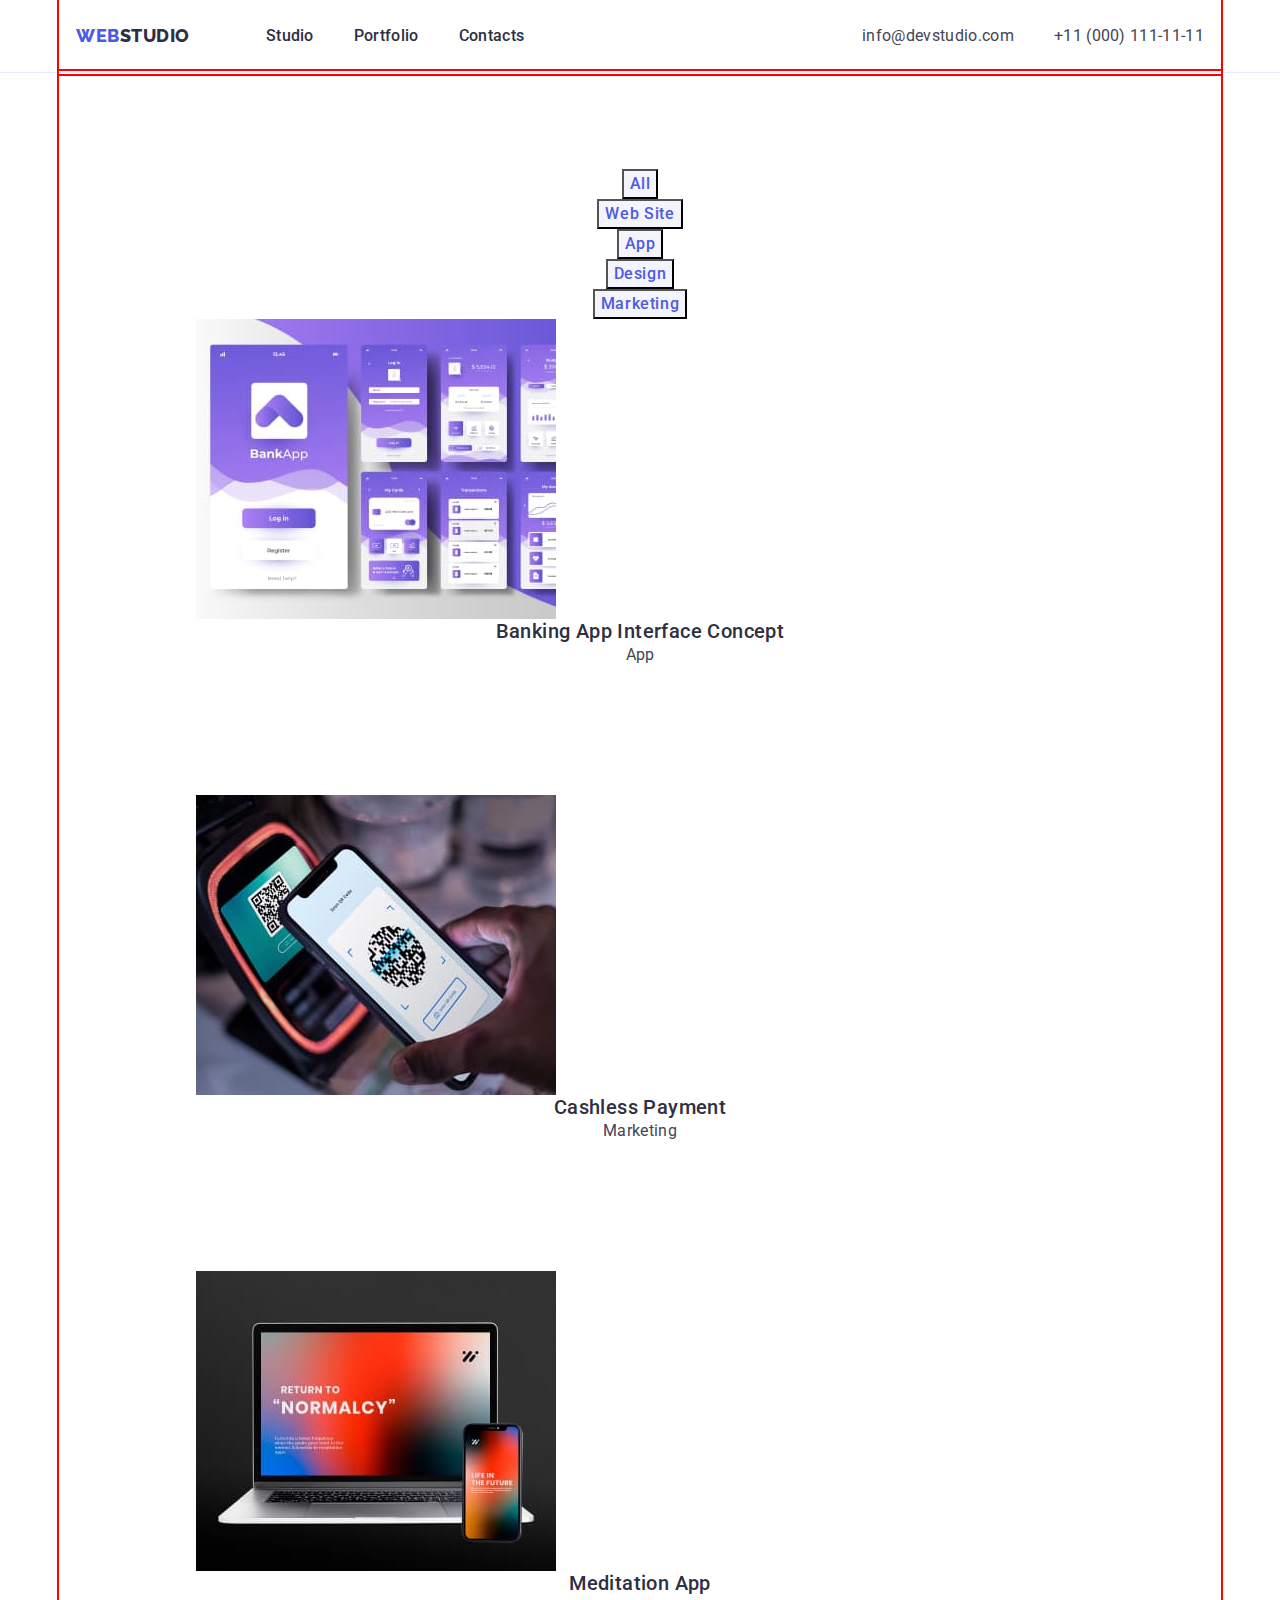
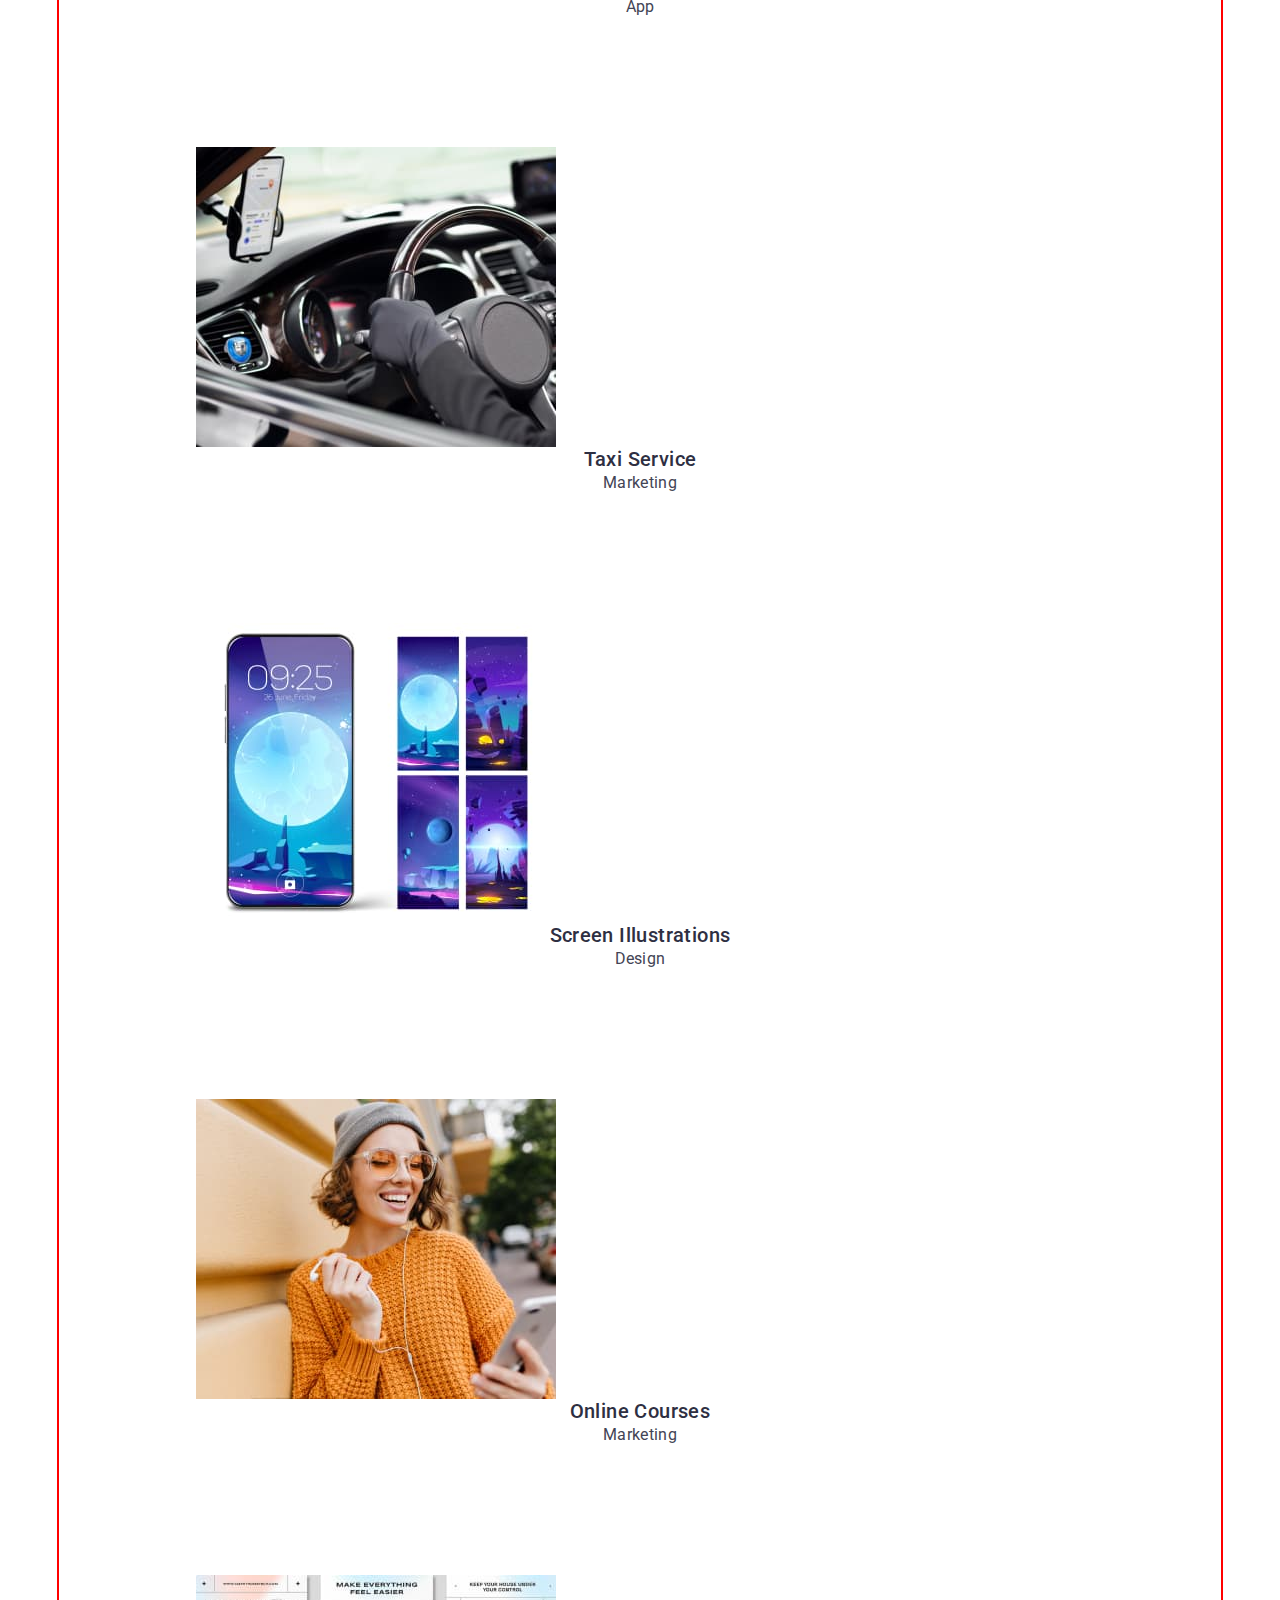
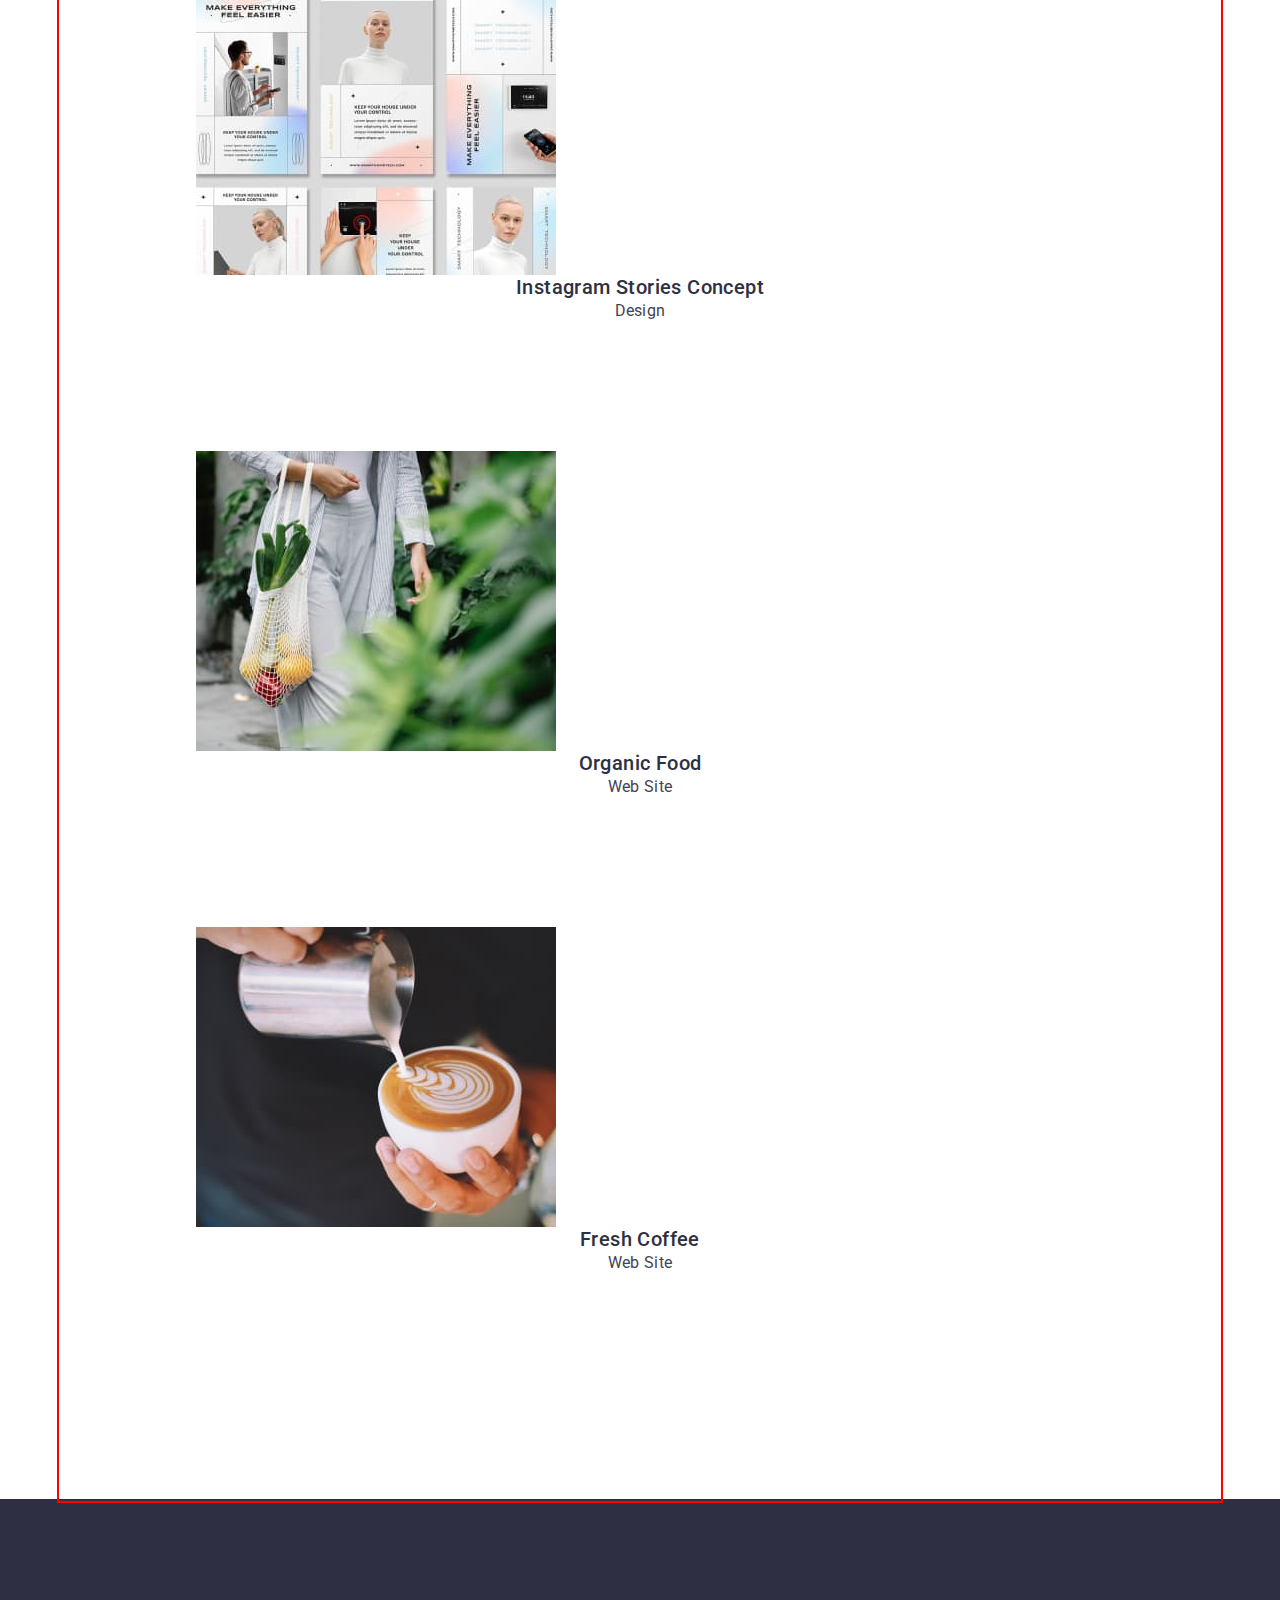
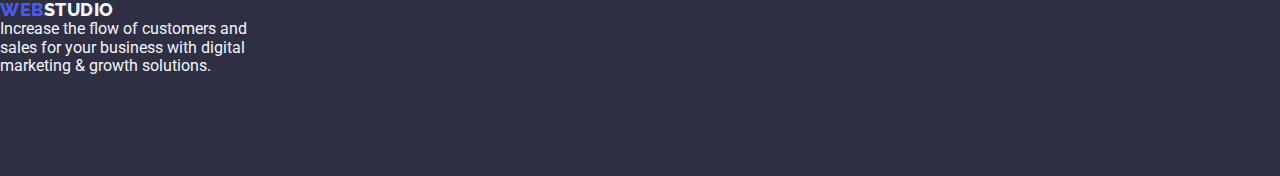
==== portfolio.html @ 7511cd02 "123123" ====
<!DOCTYPE html>
<html lang="en">
  <head>
    <meta charset="UTF-8" />
    <meta http-equiv="X-UA-Compatible" content="IE=edge" />
    <meta name="viewport" content="width=device-width, initial-scale=1.0" />
    <title>portfolio</title>
    <link rel="preconnect" href="https://fonts.googleapis.com" />
    <link rel="preconnect" href="https://fonts.gstatic.com" crossorigin />
    <link
      href="https://fonts.googleapis.com/css2?family=Raleway:wght@800&family=Roboto:wght@400;500;700;900&display=swap"
      rel="stylesheet"
    />
    <link
      rel="stylesheet"
      href="https://cdn.jsdelivr.net/npm/modern-normalize@1.1.0/modern-normalize.min.css"
    />
    <link rel="stylesheet" href="./css/styles.css" />
  </head>
  <body>
    <header class="header-border">
      <div class="container header-container">
        <nav class="nav-menu">
          <a class="link logo" href="./index.html"
            >Web<span class="color">Studio</span></a
          >
          <ul class="list nav-list">
            <li class="nav-header li-color">
              <a class="active link header-nav-link" href="./index.html"
                >Studio</a
              >
            </li>
            <li class="nav-header li-color">
              <a class="active link" href="./portfolio.html">Portfolio</a>
            </li>
            <li class="nav-header li-color">
              <a class="active link" href="">Contacts</a>
            </li>
          </ul>
        </nav>
        <address class="adress-nav">
          <ul class="list adress-list-menu">
            <li class="header-contact">
              <a
                class="text-contact active link nav-link"
                href="mailto:info@devstudio.com"
                >info@devstudio.com</a
              >
            </li>
            <li>
              <a
                class="text-contact active link nav-link"
                href="tel:+110001111111"
                >+11 (000) 111-11-11</a
              >
            </li>
          </ul>
        </address>
      </div>
    </header>

    <main>
      <div class="container">
        <section class="section-main">
          <h1 hidden>Filter">Filter</h1>
          <ul class="list">
            <li><button class="btn" type="button">All</button></li>
            <li><button class="btn" type="button">Web Site</button></li>
            <li><button class="btn" type="button">App</button></li>
            <li><button class="btn" type="button">Design</button></li>
            <li><button class="btn" type="button">Marketing</button></li>
          </ul>
          <ul class="list">
            <li>
              <a class="link" href=""
                ><img src="./images/bankup.jpg" alt="bankapp" width="360" />
                <h2 class="headers">Banking App Interface Concept</h2>
                <p class="par">App</p></a
              >
            </li>
            <li>
              <a class="link" href=""
                ><img src="./images/payment.jpg" alt="Payment" width="360" />
                <h2 class="headers">Cashless Payment</h2>
                <p class="par">Marketing</p></a
              >
            </li>
            <li>
              <a class="link" href=""
                ><img
                  src="./images/meditatio.jpg"
                  alt="Meditation App"
                  width="360"
                />
                <h2 class="headers">Meditation App</h2>
                <p class="par">App</p></a
              >
            </li>
            <li>
              <a class="link" href=""
                ><img src="./images/taxi.jpg" alt="taxi" width="360" />
                <h2 class="headers">Taxi Service</h2>
                <p class="par">Marketing</p></a
              >
            </li>
            <li>
              <a class="link" href=""
                ><img src="./images/mobile.jpg" alt="mobile" width="360" />
                <h2 class="headers">Screen Illustrations</h2>
                <p class="par">Design</p></a
              >
            </li>
            <li>
              <a class="link" href=""
                ><img
                  src="./images/online.jpg"
                  alt="Online Courses"
                  width="360"
                />
                <h2 class="headers">Online Courses</h2>
                <p class="par">Marketing</p></a
              >
            </li>
            <li>
              <a class="link" href=""
                ><img
                  src="./images/instagram.jpg"
                  alt="Instagram Stories "
                  width="360"
                />
                <h2 class="headers">Instagram Stories Concept</h2>
                <p class="par">Design</p></a
              >
            </li>
            <li>
              <a class="link" href="">
                <img src="./images/food.jpg" alt="food" width="360" />
                <h2 class="headers">Organic Food</h2>
                <p class="par">Web Site</p></a
              >
            </li>
            <li>
              <a class="link" href=""
                ><img src="./images/coffe.jpg" alt="coffe" width="360" />
                <h2 class="headers">Fresh Coffee</h2>
                <p class="par">Web Site</p></a
              >
            </li>
          </ul>
        </section>
      </div>
    </main>
    <footer class="footer-background">
      <a class="link logo" href="./index.html"
        >Web<span class="color">Studio</span></a
      >
      <p class="par-footer-color">
        Increase the flow of customers and sales for your business with digital
        marketing & growth solutions.
      </p>
    </footer>
  </body>
</html>
---- css/styles.css ----
:root {
  --primary-color: #4d5ae5;
  --pressed-color: #404bbf;
  --dark-color: #2e2f42;
  --white-color: #ffffff;
  --body-text: #434455;
  --back-color-button: #e7e9fc;
  --back-graund-color: #e5e5e5;
  --back-color-section: #f4f4fd;
  --back-color-btn-order: #404bbf;
}
h1,
h2,
h3,
h4,
h5,
h6,
p {
  margin-top: 0;
  margin-bottom: 0;
}
ul,
ol {
  margin-top: 0;
  margin-bottom: 0;
  padding-left: 0;
}
img {
  display: block;
}
.container {
  width: 1158px;
  outline: 2px solid red;
  outline-offset: 2px;
  margin-left: auto;
  margin-right: auto;
  padding-left: 15px;
  padding-right: 15px;
  text-align: center;
}
body {
  font-family: "Roboto", sans-serif;
  color: var(--body-text);
  background-color: var(--white-color);
}
.header-border {
  border-bottom: 1px solid #e7e9fc;
}
.header-container {
  display: flex;
  align-items: center;
}
.nav-menu {
  display: flex;
  align-items: center;
  margin-right: auto;
}
.nav-menu-list {
  display: flex;
}
.header-nav-link {
  display: block;
  padding-top: 24px;
  padding-bottom: 24px;
}
.adress-list-menu {
  display: flex;
  gap: 40px;
}
.header-contact {
  gap: 40px;
}
.header-two {
  font-family: "Roboto";
  font-style: normal;
  font-weight: 700;
  font-size: 36px;
  line-height: 1.11;
  text-align: center;
  letter-spacing: 0.02em;
  text-transform: capitalize;
  color: var(--dark-color);
  margin-bottom: 72px;
}
.logo {
  margin-right: 76px;
  font-family: "Raleway", sans-serif;
  font-weight: 800;
  font-size: 18px;
  line-height: 1.17;
  letter-spacing: 0.03em;
  text-transform: uppercase;
  color: var(--primary-color);
}
.link {
  text-decoration: none;
}
.list {
  list-style: none;
}
.color {
  color: var(--dark-color);
}
.nav-list {
  display: flex;
  align-items: center;
  gap: 40px;
}
.nav-header {
  color: var(--body-text);
  font-weight: 500;
  font-size: 16px;
  line-height: 1.5;
  letter-spacing: 0.02em;
}
.li-color {
  color: var(--dark-color);
}

.blok {
  display: none;
}
address {
  font-style: normal;
}
.active:hover,
.active:focus {
  color: var(--pressed-color);
}
.list a {
  color: var(--dark-color);
}
a.nav-link {
  color: var(--body-text);
}
.text-contact {
  line-height: 1.5;
  letter-spacing: 0.02em;
}
.hero {
  background-color: var(--dark-color);
  padding-top: 188px;
  padding-bottom: 188px;
}
.hero-container1 {
  width: 1158px;
  height: 600px;
}
.titel-one {
  text-align: auto;
  margin-left: auto;
  margin-right: auto;
  max-width: 496px;
  font-size: 56px;
  line-height: 1.07;
  text-align: center;
  letter-spacing: 0.02em;
  color: #ffffff;
  margin-bottom: 64px;
}
.btn-order {
  margin-left: auto;
  margin-right: auto;
  display: block;
  min-width: 169px;
  height: 56px;
  border: none;
  border-radius: 4px;
  background-color: #4d5ae5;
  font-family: "Roboto", sans-serif;
  font-weight: 500;
  font-size: 16px;
  line-height: 1.5;
  letter-spacing: 0.04em;
  color: #ffffff;
  cursor: pointer;
}
.btn-order:hover,
.btn-order:focus {
  background-color: var(--back-color-btn-order);
}
.btn {
  font-family: "Roboto", sans-serif;
  font-weight: 500;
  font-size: 16px;
  line-height: 1.5;
  letter-spacing: 0.04em;
  color: var(--primary-color);
  background-color: var(--back-color-section);
  cursor: pointer;
}
.btn:hover,
.btn:focus {
  color: var(--white-color);
  background-color: var(--pressed-color);
}
.advatages {
  padding-top: 120px;
  padding-bottom: 120px;
}
.scetion-advatages-list {
  display: flex;
  gap: 24px;
  flex-basis: calc((100% - 3 * 24px) / 4);
  margin-left: auto;
  margin-right: auto;
}
.two {
  margin-bottom: 72px;
}
.headers {
  font-weight: 500;
  font-size: 20px;
  line-height: 1.2;
  letter-spacing: 0.02em;
  color: var(--dark-color);
}
.headers-titel {
  margin-bottom: 8px;
}
.advantages-list {
  flex-basis: calc((100% - 3 * 24px) / 4);
}
.par {
  text-align: center;
  margin-bottom: 8px;
  padding-bottom: 120px;
  line-height: 1.5;
  letter-spacing: 0.02em;
  color: var(--body-text);
}
.section-doing {
  padding-bottom: 120px;
}
.scetion-doing-list {
  display: flex;
  gap: 24px;
  margin-left: auto;
  margin-right: auto;
}
.img-list {
}
.section-team {
  background-color: var(--back-color-section);
  padding-top: 120px;
  padding-bottom: 120px;
}
.team-menu {
  display: flex;
  gap: 24px;
}
.team-name {
  margin-bottom: 8px;
}
.user {
  padding: 32px 16px 32px;
  border-radius: 0px 0px 4px 4px;
}
.menu {
  background-color: var(--white-color);
}
.footer-background {
  background-color: var(--dark-color);
  padding-top: 100px;
  padding-bottom: 100px;
}
.header-link {
  display: inline-block;
  margin-bottom: 16px;
}
.footer-background .color {
  color: var(--back-color-section);
}
.par-footer-color {
  color: var(--back-color-section);
  max-width: 264px;
}
.menu {
  background-color: var(--white-color);
}
.color-sec {
  background-color: var(--white-color);
}
.section-main {
  padding: 96px 120px;
}
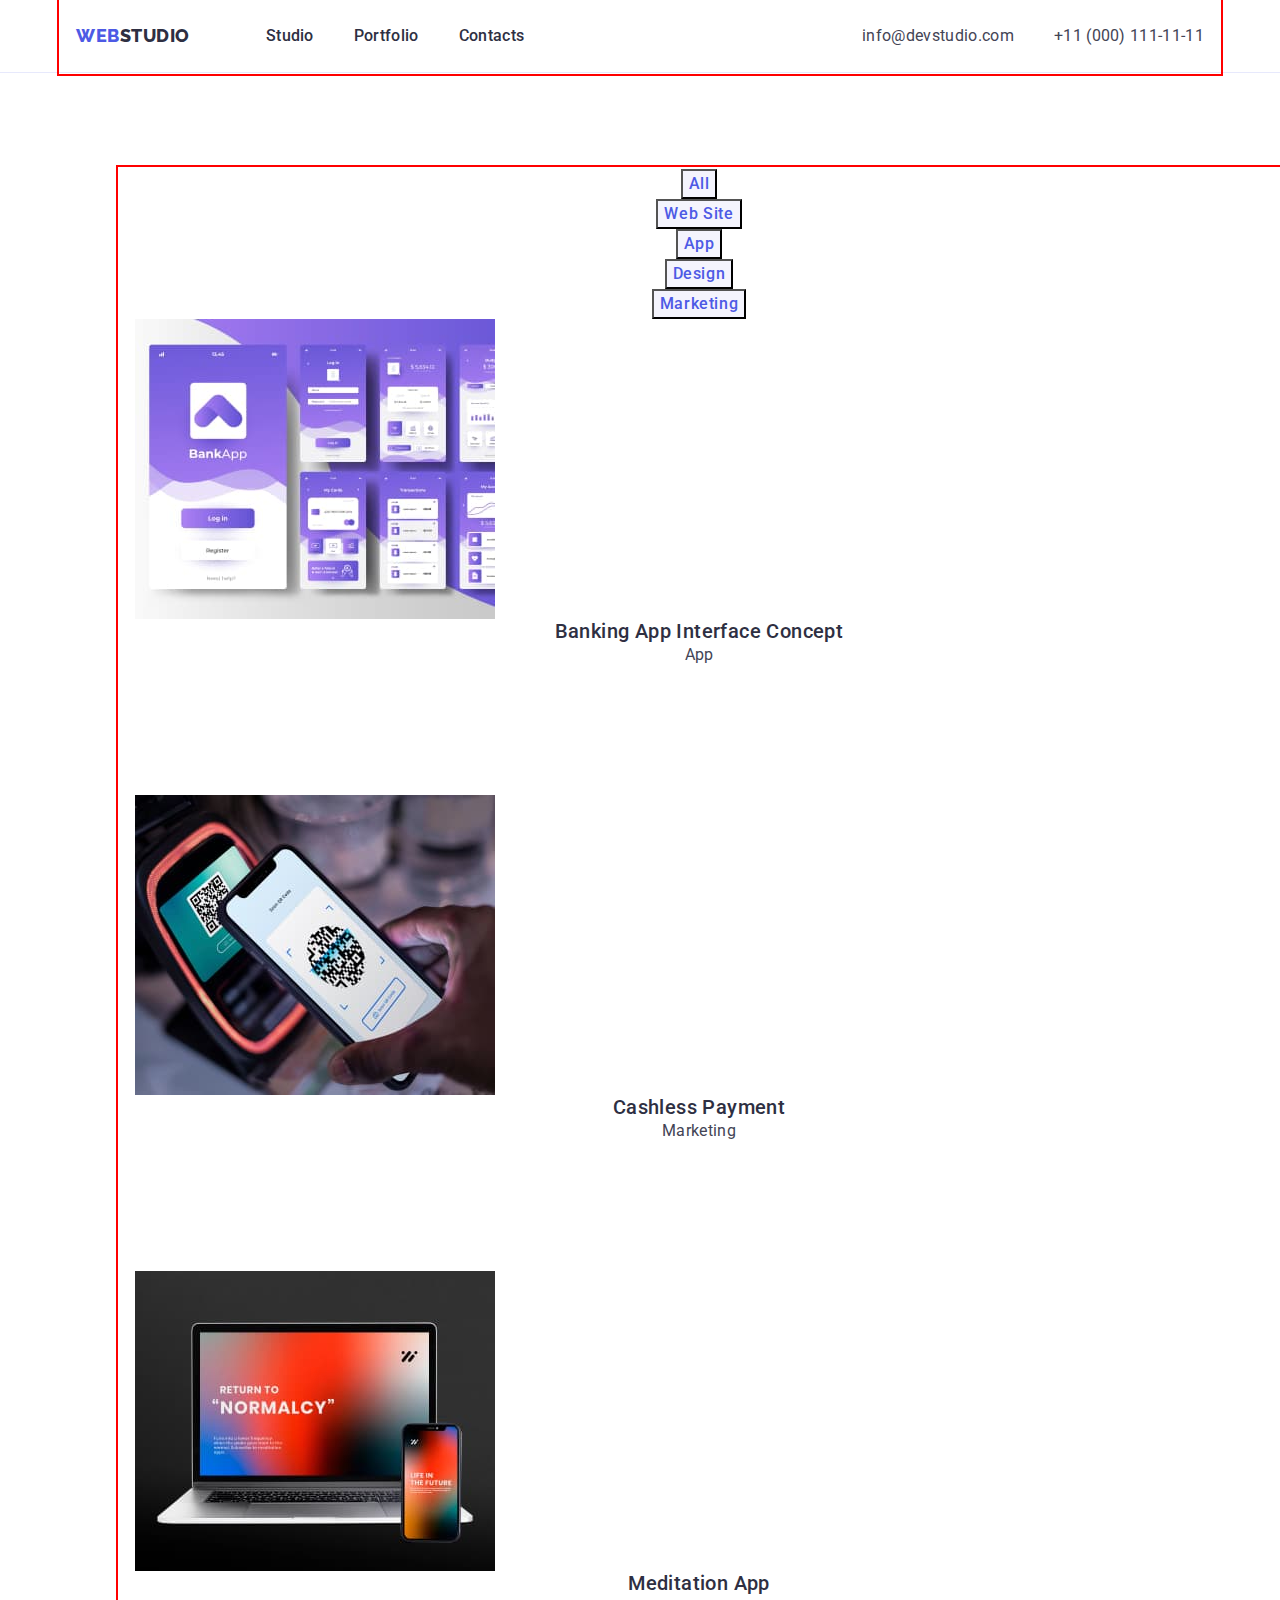
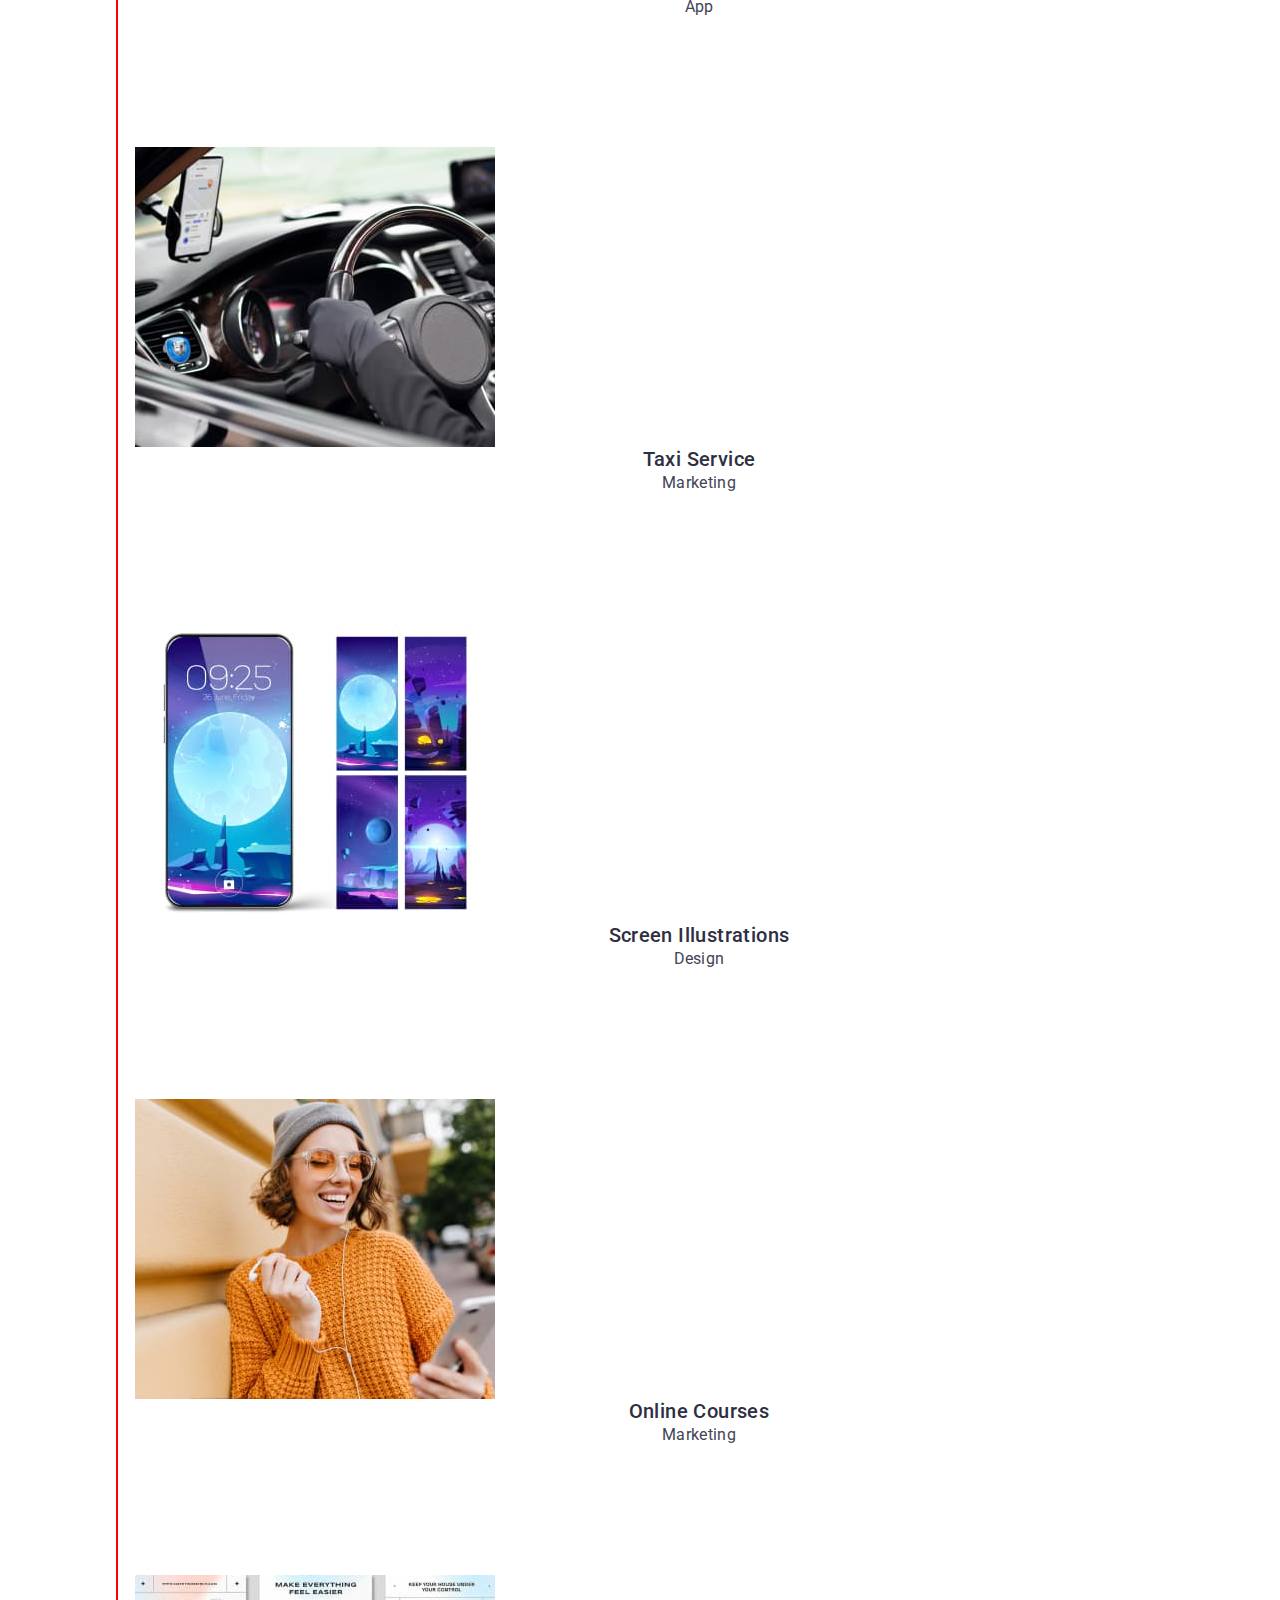
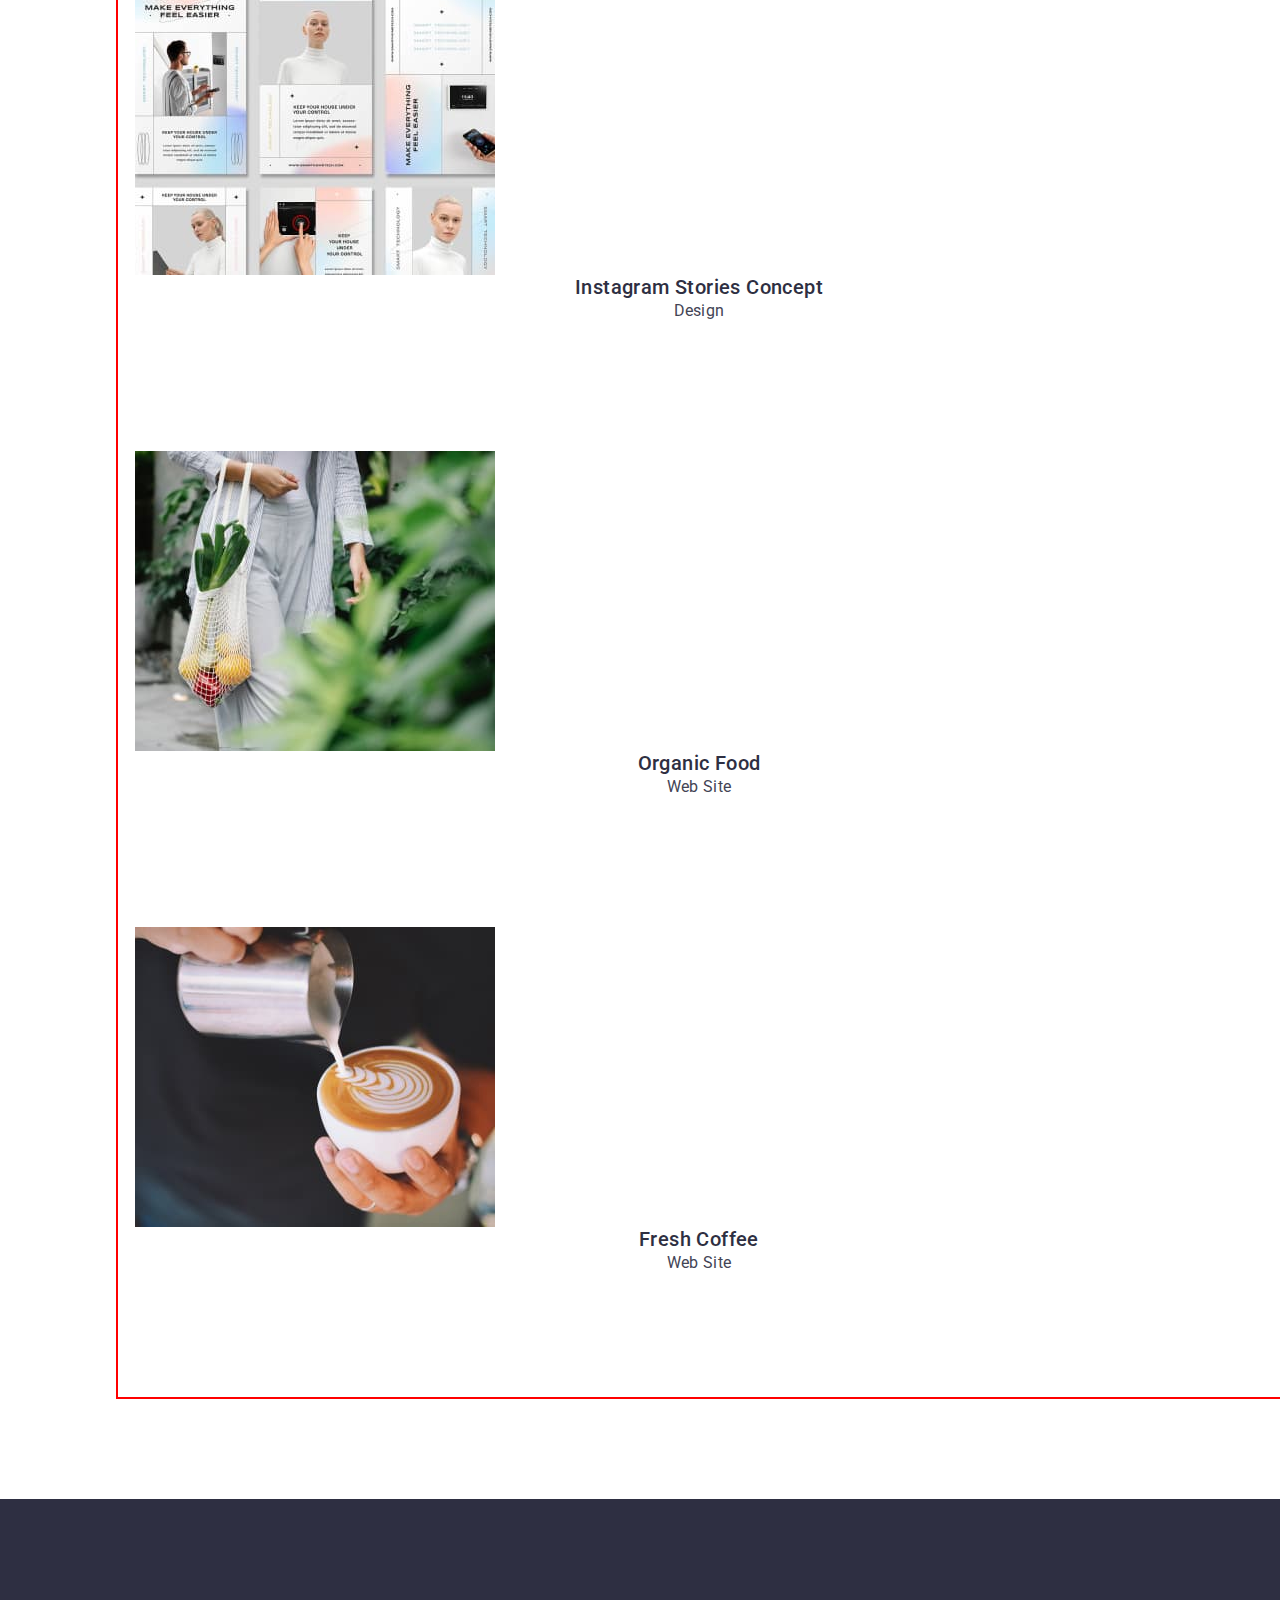
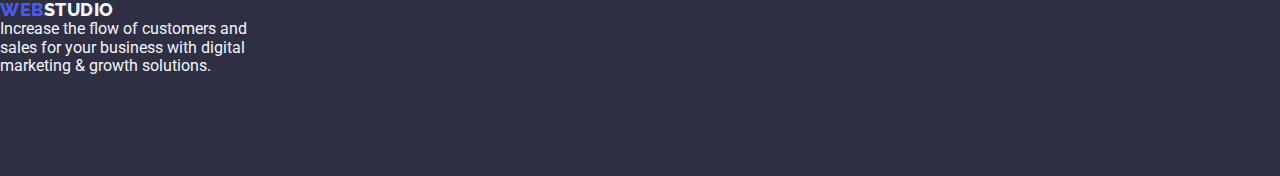
==== commit 03975a94: "1212" ====
--- a/portfolio.html
+++ b/portfolio.html
@@ -60,8 +60,8 @@
     </header>
 
     <main>
-      <div class="container">
-        <section class="section-main">
+      <section class="section-main">
+        <div class="container">
           <h1 hidden>Filter">Filter</h1>
           <ul class="list">
             <li><button class="btn" type="button">All</button></li>
@@ -147,8 +147,8 @@
               >
             </li>
           </ul>
-        </section>
-      </div>
+        </div>
+      </section>
     </main>
     <footer class="footer-background">
       <a class="link logo" href="./index.html"
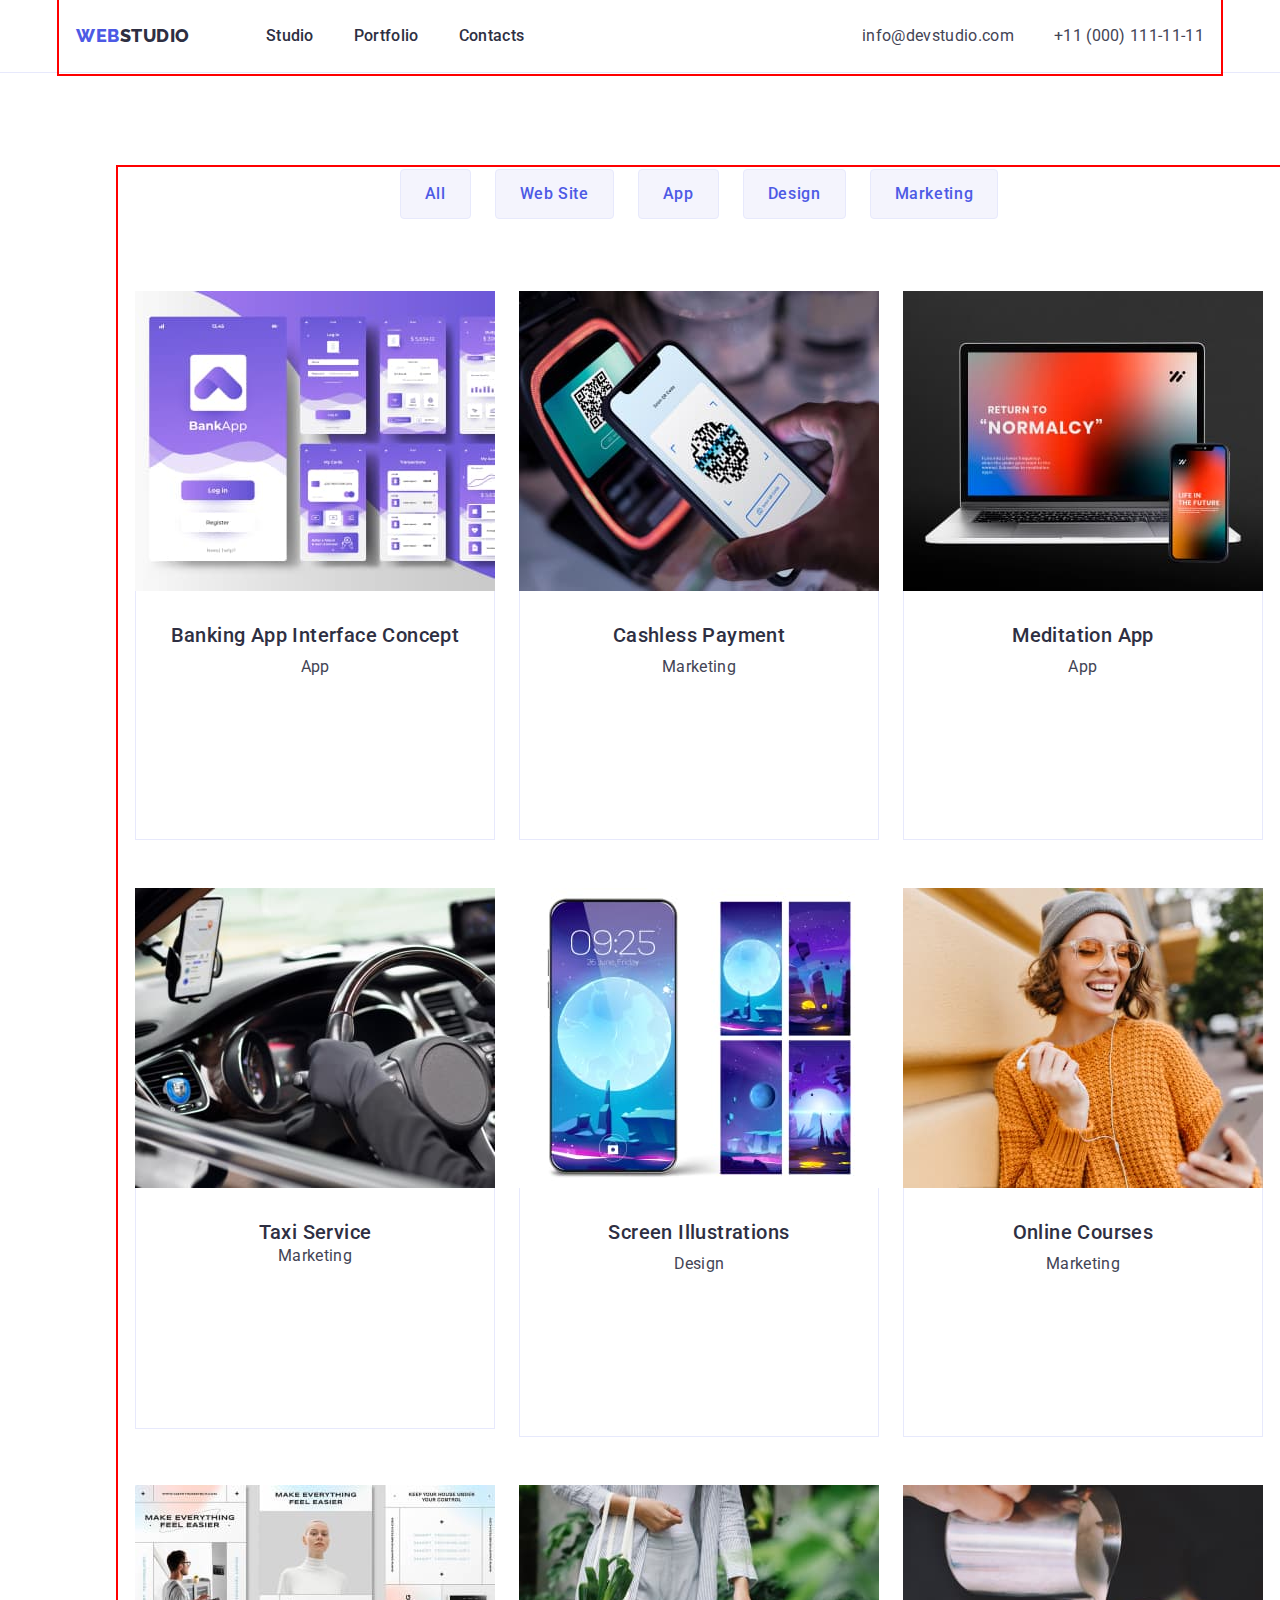
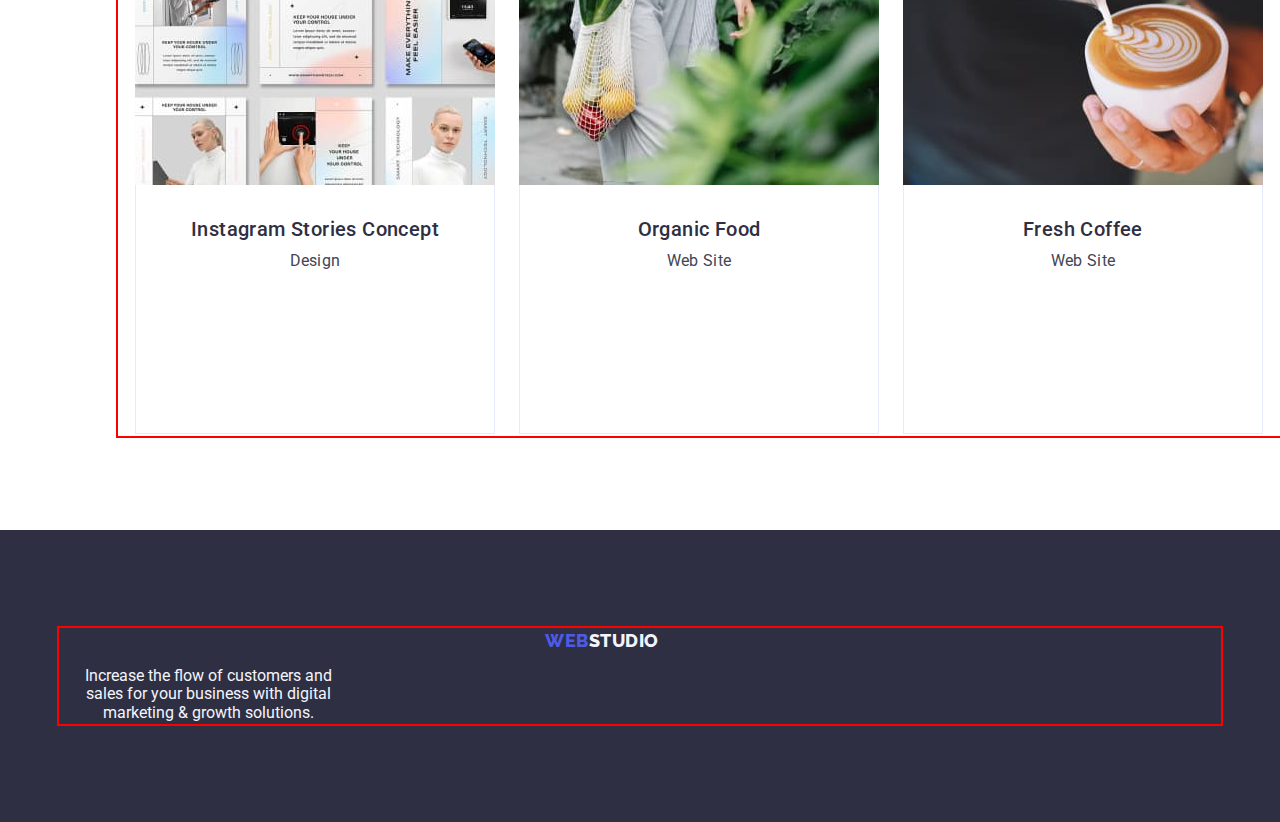
==== commit 260f495c: "1" ====
--- a/portfolio.html
+++ b/portfolio.html
@@ -63,101 +63,127 @@
       <section class="section-main">
         <div class="container">
           <h1 hidden>Filter">Filter</h1>
-          <ul class="list">
-            <li><button class="btn" type="button">All</button></li>
-            <li><button class="btn" type="button">Web Site</button></li>
-            <li><button class="btn" type="button">App</button></li>
-            <li><button class="btn" type="button">Design</button></li>
-            <li><button class="btn" type="button">Marketing</button></li>
-          </ul>
-          <ul class="list">
-            <li>
+          <div class="menu-list">
+            <ul class="list menu-list-filter1">
+              <li><button class="btn" type="button">All</button></li>
+              <li><button class="btn" type="button">Web Site</button></li>
+              <li><button class="btn" type="button">App</button></li>
+              <li><button class="btn" type="button">Design</button></li>
+              <li><button class="btn" type="button">Marketing</button></li>
+            </ul>
+          </div>
+          <ul class="list list-content">
+            <li class="content">
               <a class="link" href=""
                 ><img src="./images/bankup.jpg" alt="bankapp" width="360" />
-                <h2 class="headers">Banking App Interface Concept</h2>
-                <p class="par">App</p></a
-              >
+                <div class="name-content">
+                  <h2 class="headers headers-content">
+                    Banking App Interface Concept
+                  </h2>
+                  <p class="par">App</p>
+                </div>
+              </a>
             </li>
-            <li>
+            <li class="content">
               <a class="link" href=""
                 ><img src="./images/payment.jpg" alt="Payment" width="360" />
-                <h2 class="headers">Cashless Payment</h2>
-                <p class="par">Marketing</p></a
-              >
+                <div class="name-content">
+                  <h2 class="headers headers-content">Cashless Payment</h2>
+                  <p class="par">Marketing</p>
+                </div>
+              </a>
             </li>
-            <li>
+            <li class="content">
               <a class="link" href=""
                 ><img
                   src="./images/meditatio.jpg"
                   alt="Meditation App"
                   width="360"
                 />
-                <h2 class="headers">Meditation App</h2>
-                <p class="par">App</p></a
-              >
+                <div class="name-content">
+                  <h2 class="headers headers-content">Meditation App</h2>
+                  <p class="par">App</p>
+                </div>
+              </a>
             </li>
-            <li>
+            <li class="content">
               <a class="link" href=""
                 ><img src="./images/taxi.jpg" alt="taxi" width="360" />
-                <h2 class="headers">Taxi Service</h2>
-                <p class="par">Marketing</p></a
-              >
+                <div class="name-content">
+                  <h2 class="headers">Taxi Service</h2>
+                  <p class="par">Marketing</p>
+                </div>
+              </a>
             </li>
-            <li>
+            <li class="content">
               <a class="link" href=""
                 ><img src="./images/mobile.jpg" alt="mobile" width="360" />
-                <h2 class="headers">Screen Illustrations</h2>
-                <p class="par">Design</p></a
-              >
+                <div class="name-content">
+                  <h2 class="headers headers-content">Screen Illustrations</h2>
+                  <p class="par">Design</p>
+                </div>
+              </a>
             </li>
-            <li>
+            <li class="content">
               <a class="link" href=""
                 ><img
                   src="./images/online.jpg"
                   alt="Online Courses"
                   width="360"
                 />
-                <h2 class="headers">Online Courses</h2>
-                <p class="par">Marketing</p></a
-              >
+                <div class="name-content">
+                  <h2 class="headers headers-content">Online Courses</h2>
+                  <p class="par">Marketing</p>
+                </div>
+              </a>
             </li>
-            <li>
+            <li class="content">
               <a class="link" href=""
                 ><img
                   src="./images/instagram.jpg"
                   alt="Instagram Stories "
                   width="360"
                 />
-                <h2 class="headers">Instagram Stories Concept</h2>
-                <p class="par">Design</p></a
-              >
+                <div class="name-content">
+                  <h2 class="headers headers-content">
+                    Instagram Stories Concept
+                  </h2>
+                  <p class="par">Design</p>
+                </div>
+              </a>
             </li>
-            <li>
+            <li class="content">
               <a class="link" href="">
                 <img src="./images/food.jpg" alt="food" width="360" />
-                <h2 class="headers">Organic Food</h2>
-                <p class="par">Web Site</p></a
-              >
+                <div class="name-content">
+                  <h2 class="headers headers-content">Organic Food</h2>
+                  <p class="par">Web Site</p>
+                </div>
+              </a>
             </li>
-            <li>
+            <li class="content">
               <a class="link" href=""
                 ><img src="./images/coffe.jpg" alt="coffe" width="360" />
-                <h2 class="headers">Fresh Coffee</h2>
-                <p class="par">Web Site</p></a
-              >
+                <div class="name-content">
+                  <h2 class="headers headers-content">Fresh Coffee</h2>
+                  <p class="par">Web Site</p>
+                </div>
+              </a>
             </li>
           </ul>
         </div>
       </section>
     </main>
     <footer class="footer-background">
-      <a class="link logo" href="./index.html"
-        >Web<span class="color">Studio</span></a
-      >
-      <p class="par-footer-color">
-        Increase the flow of customers and sales for your business with digital
-        marketing & growth solutions.
-      </p>
+      <div class="container">
+        <a class="link logo header-link" href="./index.html"
+          >Web<span class="color">Studio</span></a
+        >
+        <p class="par-footer-color">
+          Increase the flow of customers and sales for your business with
+          digital marketing & growth solutions.
+        </p>
+      </div>
     </footer>
   </body>
 </html>
--- a/css/styles.css
+++ b/css/styles.css
@@ -188,11 +188,15 @@
   color: var(--primary-color);
   background-color: var(--back-color-section);
   cursor: pointer;
+  padding: 12px 24px;
+  border: 1px solid var(--back-color-button);
+  border-radius: 4px;
 }
 .btn:hover,
 .btn:focus {
   color: var(--white-color);
   background-color: var(--pressed-color);
+  border: 1px solid transparent;
 }
 .advatages {
   padding-top: 120px;
@@ -284,3 +288,29 @@
 .section-main {
   padding: 96px 120px;
 }
+/* PORTFOLIO  */
+.menu-list {
+}
+.menu-list-filter1 {
+  display: flex;
+  gap: 24px;
+  margin-bottom: 72px;
+  justify-content: center;
+}
+.list-content {
+  display: flex;
+  flex-wrap: wrap;
+  column-gap: 24px;
+  row-gap: 48px;
+}
+.content {
+  width: calc((100% - 48px) / 3);
+}
+.name-content {
+  padding: 32px 16px;
+  border: 1px solid var(--back-color-button);
+  border-top: none;
+}
+.headers-content {
+  margin-bottom: 8px;
+}
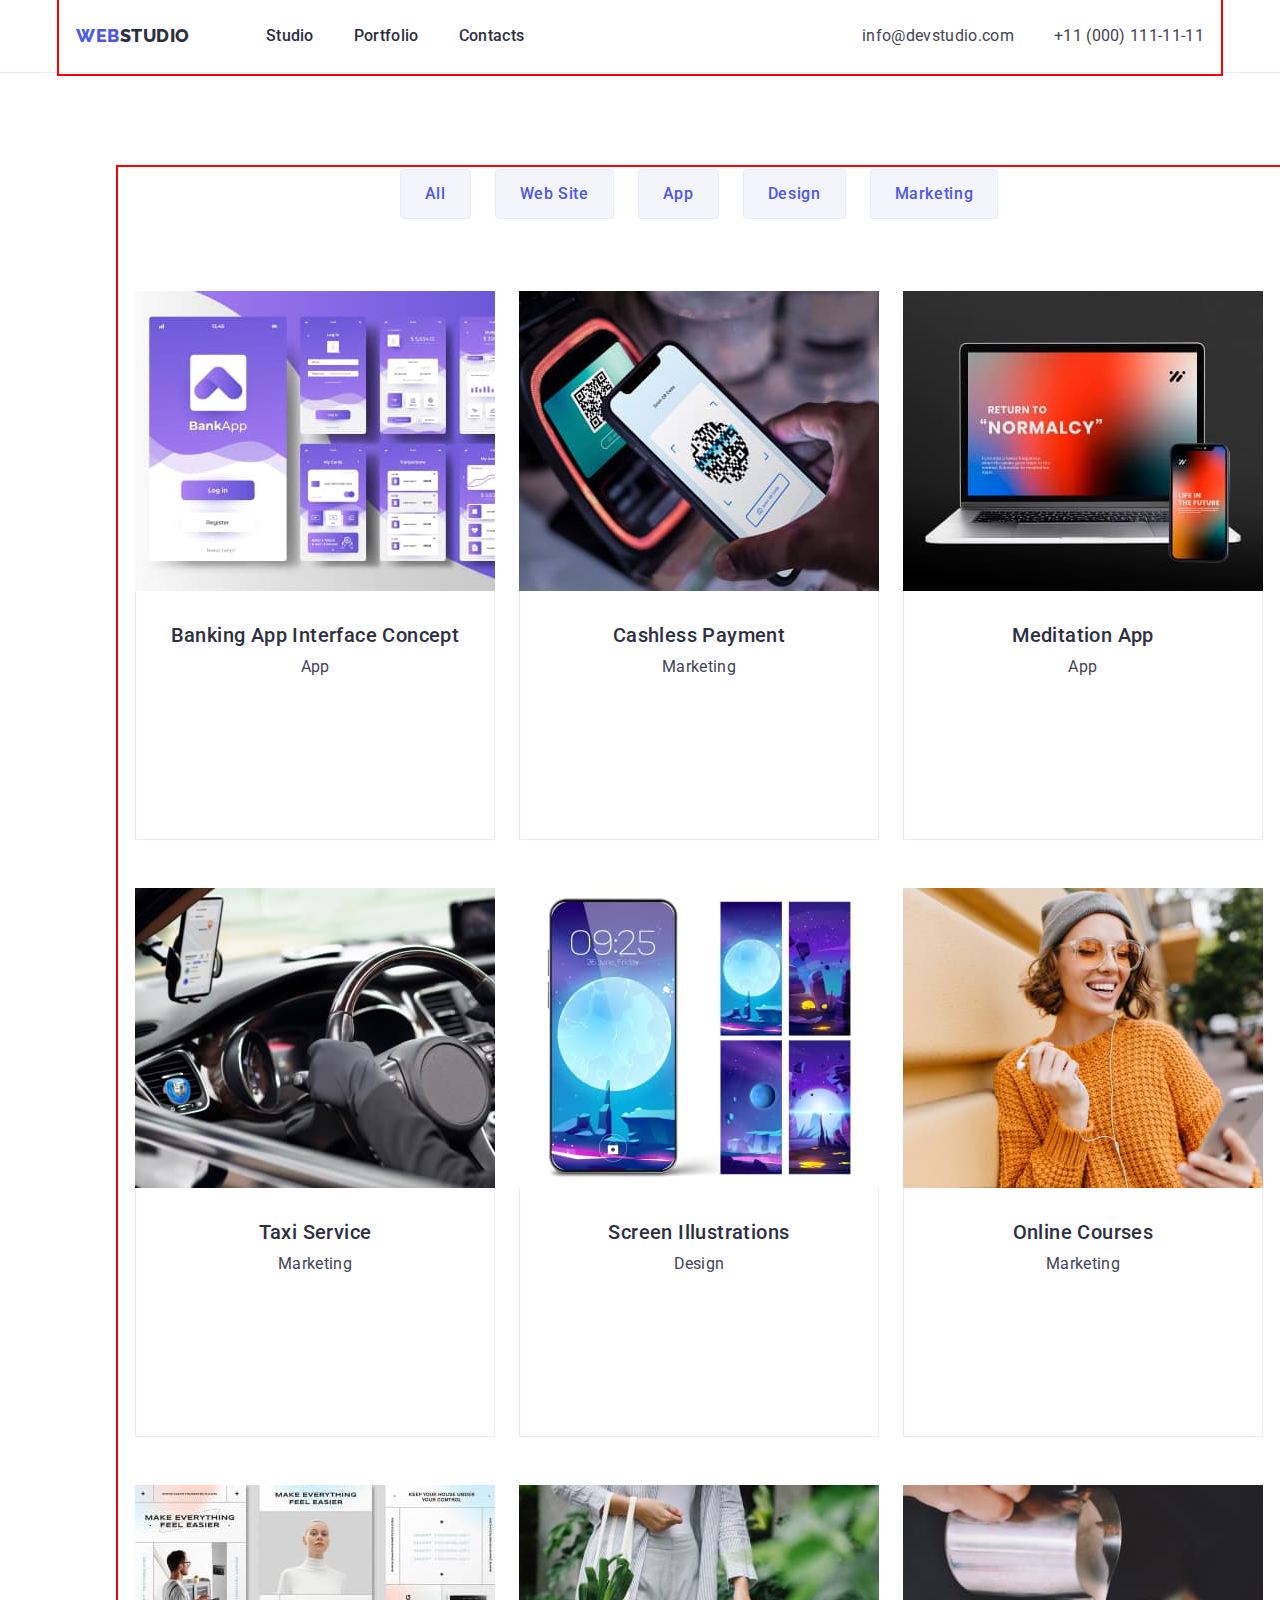
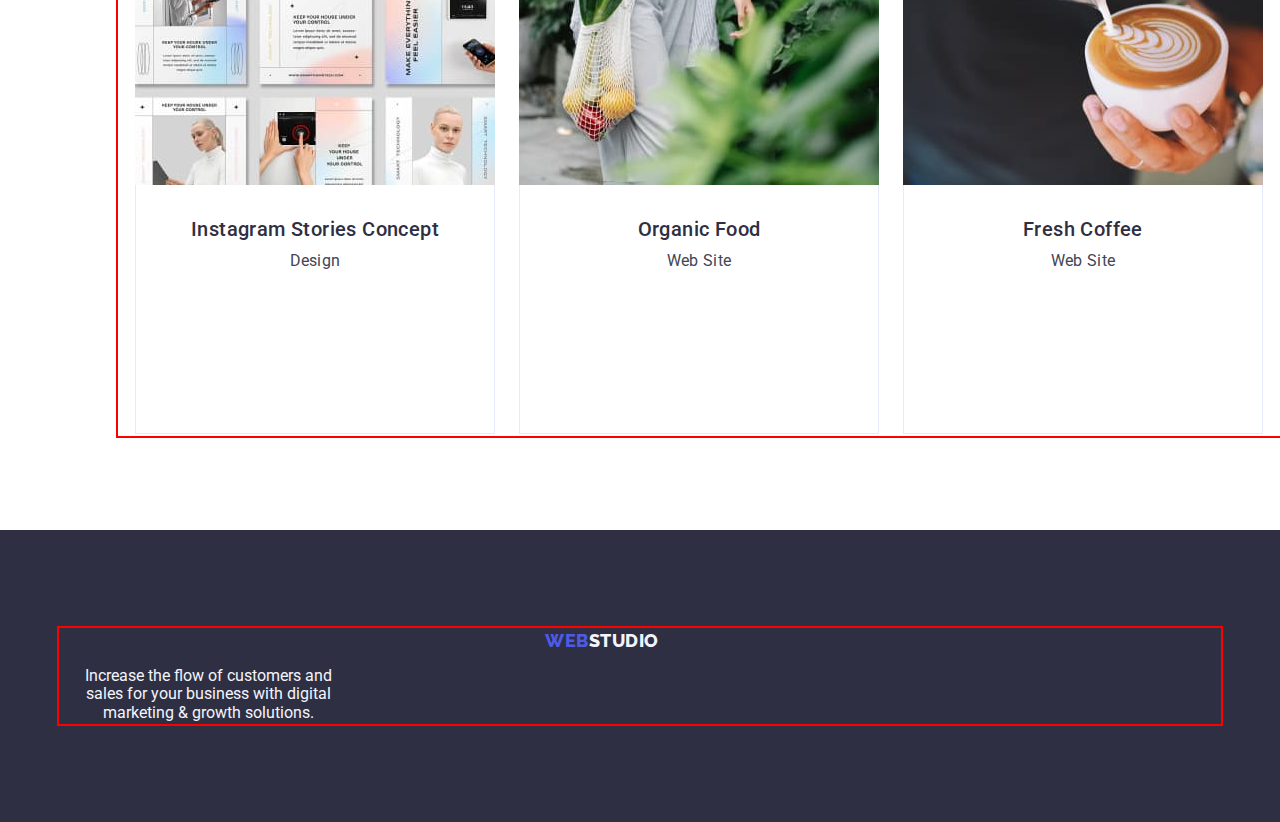
==== commit 2daedd76: "12" ====
--- a/portfolio.html
+++ b/portfolio.html
@@ -63,15 +63,15 @@
       <section class="section-main">
         <div class="container">
           <h1 hidden>Filter">Filter</h1>
-          <div class="menu-list">
-            <ul class="list menu-list-filter1">
-              <li><button class="btn" type="button">All</button></li>
-              <li><button class="btn" type="button">Web Site</button></li>
-              <li><button class="btn" type="button">App</button></li>
-              <li><button class="btn" type="button">Design</button></li>
-              <li><button class="btn" type="button">Marketing</button></li>
-            </ul>
-          </div>
+
+          <ul class="list menu-list-filter test">
+            <li><button class="btn" type="button">All</button></li>
+            <li><button class="btn" type="button">Web Site</button></li>
+            <li><button class="btn" type="button">App</button></li>
+            <li><button class="btn" type="button">Design</button></li>
+            <li><button class="btn" type="button">Marketing</button></li>
+          </ul>
+
           <ul class="list list-content">
             <li class="content">
               <a class="link" href=""
@@ -110,7 +110,7 @@
               <a class="link" href=""
                 ><img src="./images/taxi.jpg" alt="taxi" width="360" />
                 <div class="name-content">
-                  <h2 class="headers">Taxi Service</h2>
+                  <h2 class="headers headers-content">Taxi Service</h2>
                   <p class="par">Marketing</p>
                 </div>
               </a>
--- a/css/styles.css
+++ b/css/styles.css
@@ -289,9 +289,8 @@
   padding: 96px 120px;
 }
 /* PORTFOLIO  */
-.menu-list {
-}
-.menu-list-filter1 {
+
+.menu-list-filter {
   display: flex;
   gap: 24px;
   margin-bottom: 72px;
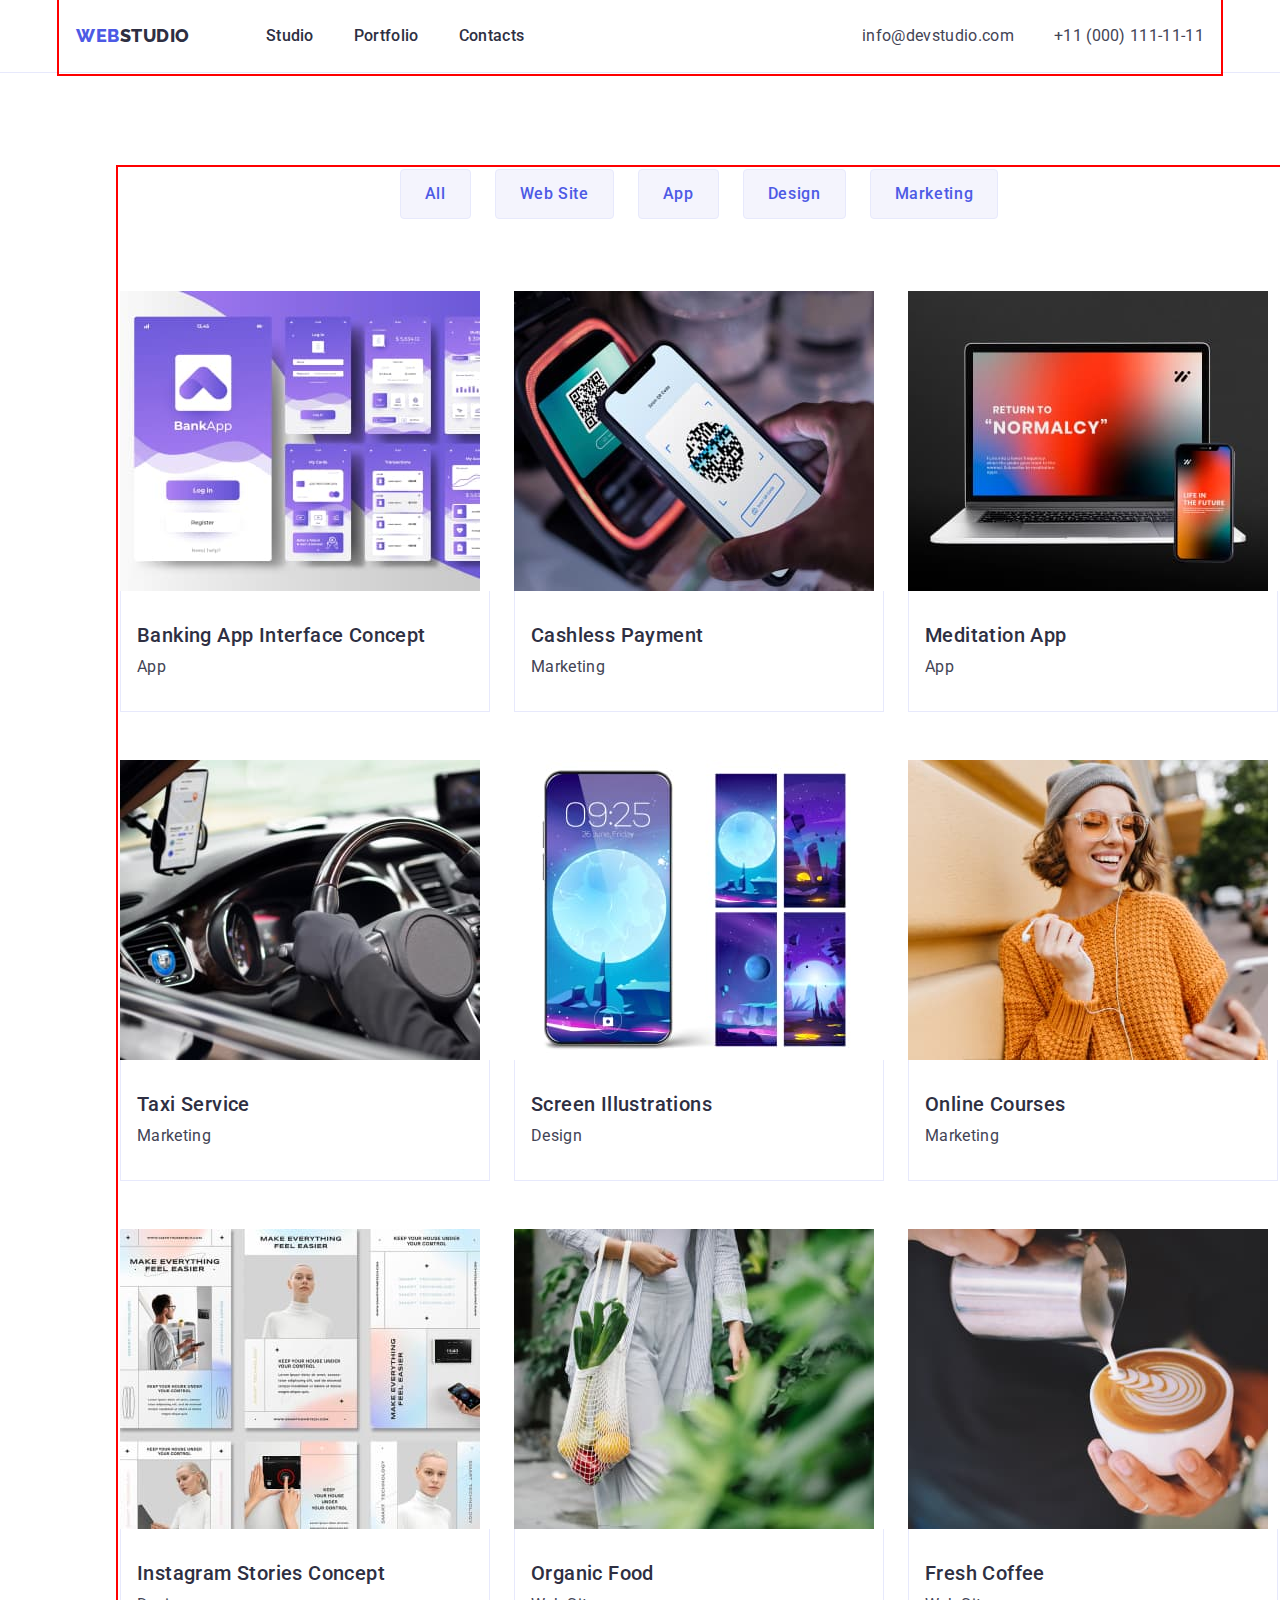
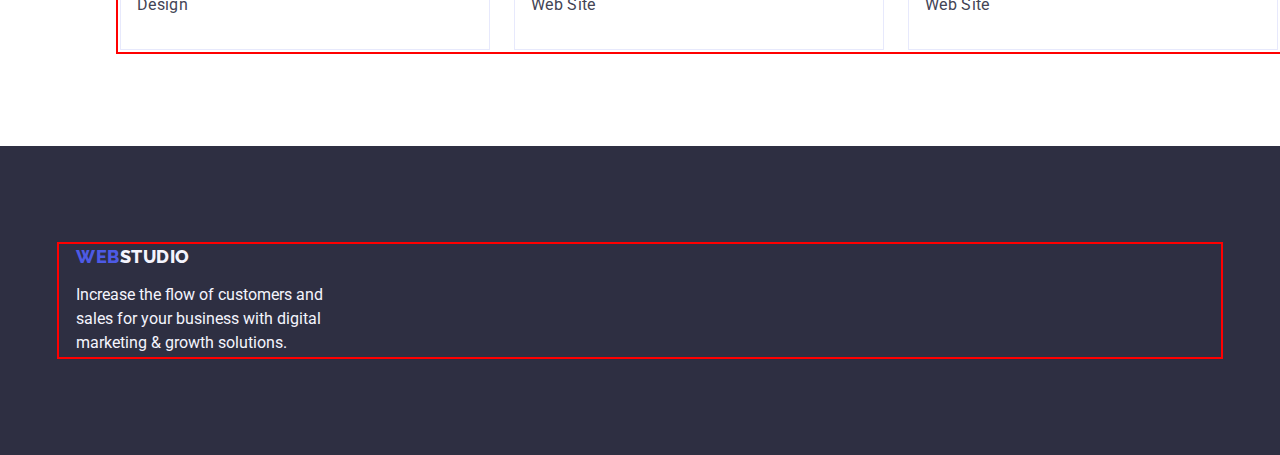
==== commit 0a224833: "12" ====
--- a/portfolio.html
+++ b/portfolio.html
@@ -61,7 +61,7 @@
 
     <main>
       <section class="section-main">
-        <div class="container">
+        <div class="container-portfolio">
           <h1 hidden>Filter">Filter</h1>
 
           <ul class="list menu-list-filter test">
@@ -80,7 +80,7 @@
                   <h2 class="headers headers-content">
                     Banking App Interface Concept
                   </h2>
-                  <p class="par">App</p>
+                  <p class="text">App</p>
                 </div>
               </a>
             </li>
@@ -89,7 +89,7 @@
                 ><img src="./images/payment.jpg" alt="Payment" width="360" />
                 <div class="name-content">
                   <h2 class="headers headers-content">Cashless Payment</h2>
-                  <p class="par">Marketing</p>
+                  <p class="text">Marketing</p>
                 </div>
               </a>
             </li>
@@ -102,7 +102,7 @@
                 />
                 <div class="name-content">
                   <h2 class="headers headers-content">Meditation App</h2>
-                  <p class="par">App</p>
+                  <p class="text">App</p>
                 </div>
               </a>
             </li>
@@ -111,7 +111,7 @@
                 ><img src="./images/taxi.jpg" alt="taxi" width="360" />
                 <div class="name-content">
                   <h2 class="headers headers-content">Taxi Service</h2>
-                  <p class="par">Marketing</p>
+                  <p class="text">Marketing</p>
                 </div>
               </a>
             </li>
@@ -120,7 +120,7 @@
                 ><img src="./images/mobile.jpg" alt="mobile" width="360" />
                 <div class="name-content">
                   <h2 class="headers headers-content">Screen Illustrations</h2>
-                  <p class="par">Design</p>
+                  <p class="text">Design</p>
                 </div>
               </a>
             </li>
@@ -133,7 +133,7 @@
                 />
                 <div class="name-content">
                   <h2 class="headers headers-content">Online Courses</h2>
-                  <p class="par">Marketing</p>
+                  <p class="text">Marketing</p>
                 </div>
               </a>
             </li>
@@ -148,7 +148,7 @@
                   <h2 class="headers headers-content">
                     Instagram Stories Concept
                   </h2>
-                  <p class="par">Design</p>
+                  <p class="text">Design</p>
                 </div>
               </a>
             </li>
@@ -157,7 +157,7 @@
                 <img src="./images/food.jpg" alt="food" width="360" />
                 <div class="name-content">
                   <h2 class="headers headers-content">Organic Food</h2>
-                  <p class="par">Web Site</p>
+                  <p class="text">Web Site</p>
                 </div>
               </a>
             </li>
@@ -166,7 +166,7 @@
                 ><img src="./images/coffe.jpg" alt="coffe" width="360" />
                 <div class="name-content">
                   <h2 class="headers headers-content">Fresh Coffee</h2>
-                  <p class="par">Web Site</p>
+                  <p class="text">Web Site</p>
                 </div>
               </a>
             </li>
@@ -179,7 +179,7 @@
         <a class="link logo header-link" href="./index.html"
           >Web<span class="color">Studio</span></a
         >
-        <p class="par-footer-color">
+        <p class="text-footer-color">
           Increase the flow of customers and sales for your business with
           digital marketing & growth solutions.
         </p>
--- a/css/styles.css
+++ b/css/styles.css
@@ -36,7 +36,13 @@
   margin-right: auto;
   padding-left: 15px;
   padding-right: 15px;
-  text-align: center;
+}
+.container-portfolio {
+  width: 1158px;
+  outline: 2px solid red;
+  outline-offset: 2px;
+  margin-left: auto;
+  margin-right: auto;
 }
 body {
   font-family: "Roboto", sans-serif;
@@ -225,10 +231,7 @@
 .advantages-list {
   flex-basis: calc((100% - 3 * 24px) / 4);
 }
-.par {
-  text-align: center;
-  margin-bottom: 8px;
-  padding-bottom: 120px;
+.text {
   line-height: 1.5;
   letter-spacing: 0.02em;
   color: var(--body-text);
@@ -243,6 +246,7 @@
   margin-right: auto;
 }
 .img-list {
+  flex-basis: calc((100% - 3 * 24px) / 4);
 }
 .section-team {
   background-color: var(--back-color-section);
@@ -258,11 +262,10 @@
 }
 .user {
   padding: 32px 16px 32px;
-  border-radius: 0px 0px 4px 4px;
-}
-.menu {
-  background-color: var(--white-color);
-}
+  /* border-radius: 0px 0px 4px 4px; */
+  text-align: center;
+}
+
 .footer-background {
   background-color: var(--dark-color);
   padding-top: 100px;
@@ -275,15 +278,17 @@
 .footer-background .color {
   color: var(--back-color-section);
 }
-.par-footer-color {
+.text-footer-color {
   color: var(--back-color-section);
   max-width: 264px;
+  line-height: 1.5;
 }
 .menu {
   background-color: var(--white-color);
 }
 .color-sec {
   background-color: var(--white-color);
+  border-radius: 0px 0px 4px 4px;
 }
 .section-main {
   padding: 96px 120px;
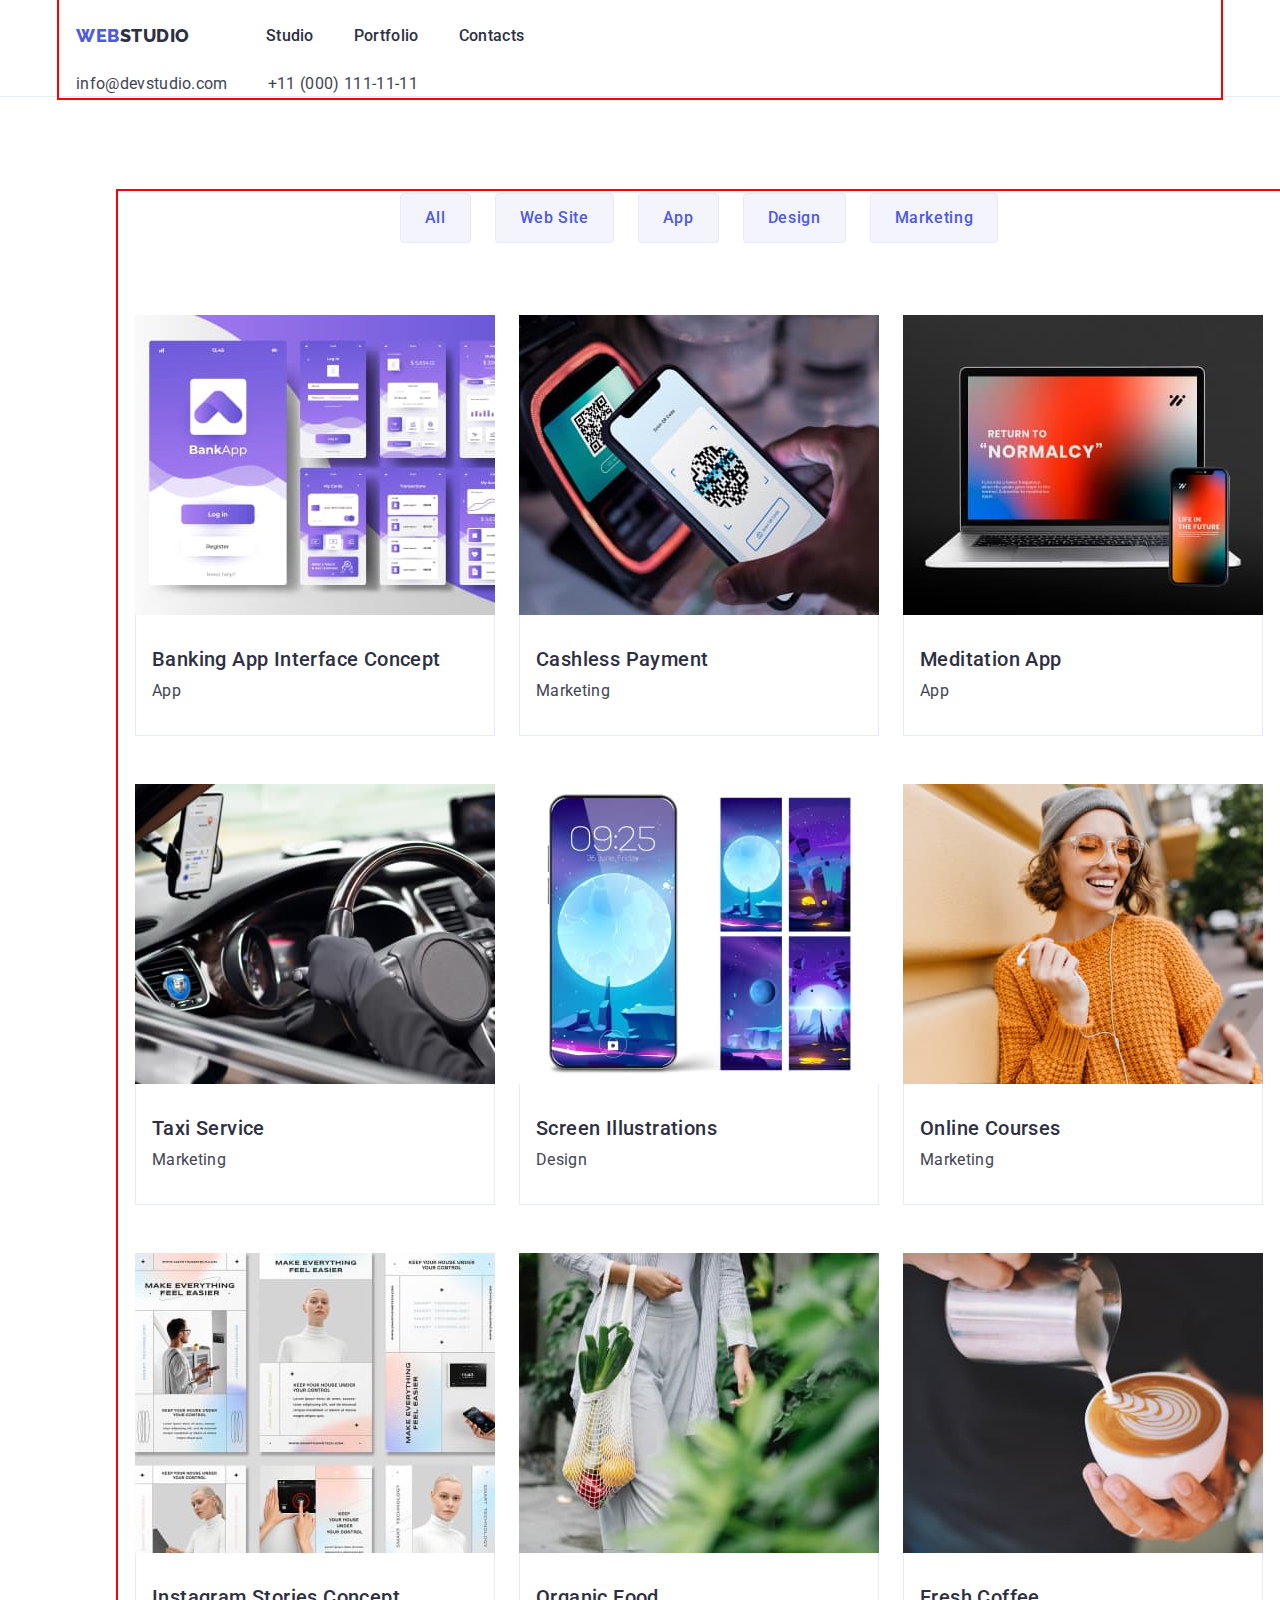
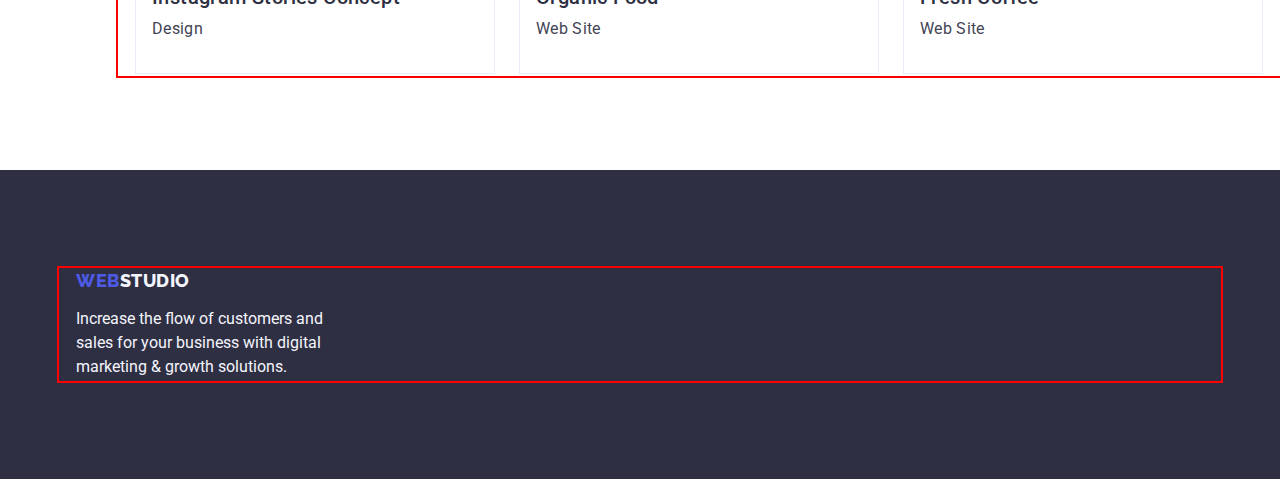
==== commit 722dde7b: "12" ====
--- a/portfolio.html
+++ b/portfolio.html
@@ -19,7 +19,7 @@
   </head>
   <body>
     <header class="header-border">
-      <div class="container header-container">
+      <div class="container">
         <nav class="nav-menu">
           <a class="link logo" href="./index.html"
             >Web<span class="color">Studio</span></a
@@ -61,7 +61,7 @@
 
     <main>
       <section class="section-main">
-        <div class="container-portfolio">
+        <div class="container">
           <h1 hidden>Filter">Filter</h1>
 
           <ul class="list menu-list-filter test">
--- a/css/styles.css
+++ b/css/styles.css
@@ -262,7 +262,7 @@
 }
 .user {
   padding: 32px 16px 32px;
-  /* border-radius: 0px 0px 4px 4px; */
+  border-radius: 0px 0px 4px 4px;
   text-align: center;
 }
 
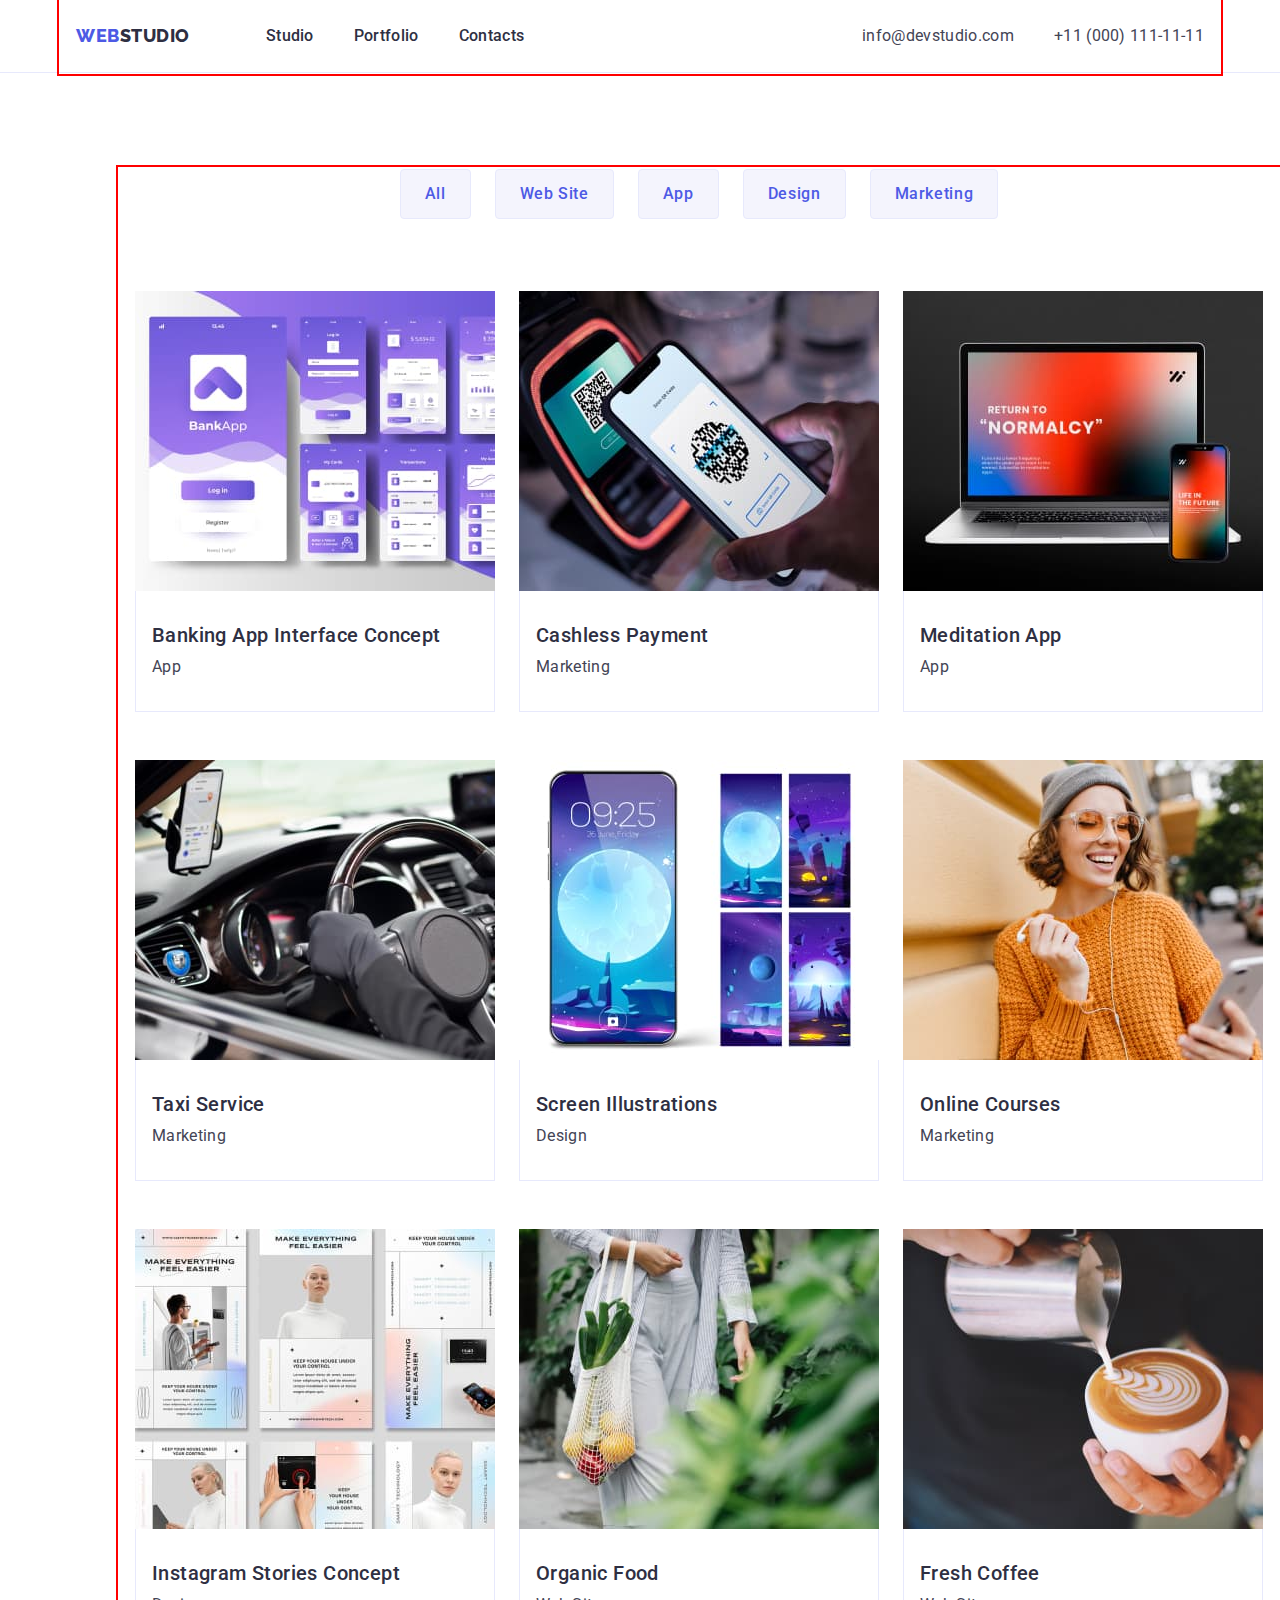
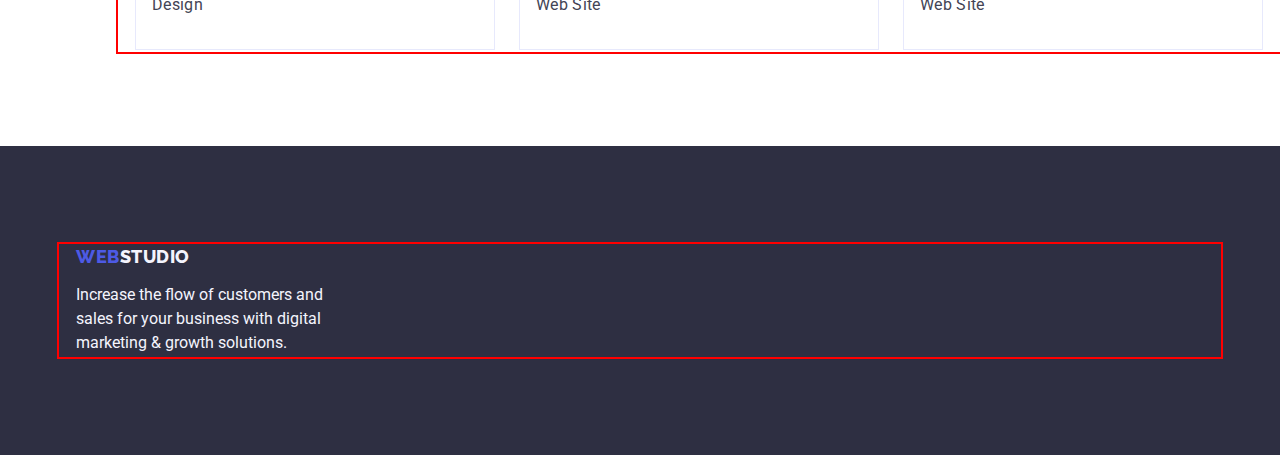
==== commit 6b43ec93: "12" ====
--- a/portfolio.html
+++ b/portfolio.html
@@ -19,7 +19,7 @@
   </head>
   <body>
     <header class="header-border">
-      <div class="container">
+      <div class="container header-container">
         <nav class="nav-menu">
           <a class="link logo" href="./index.html"
             >Web<span class="color">Studio</span></a
